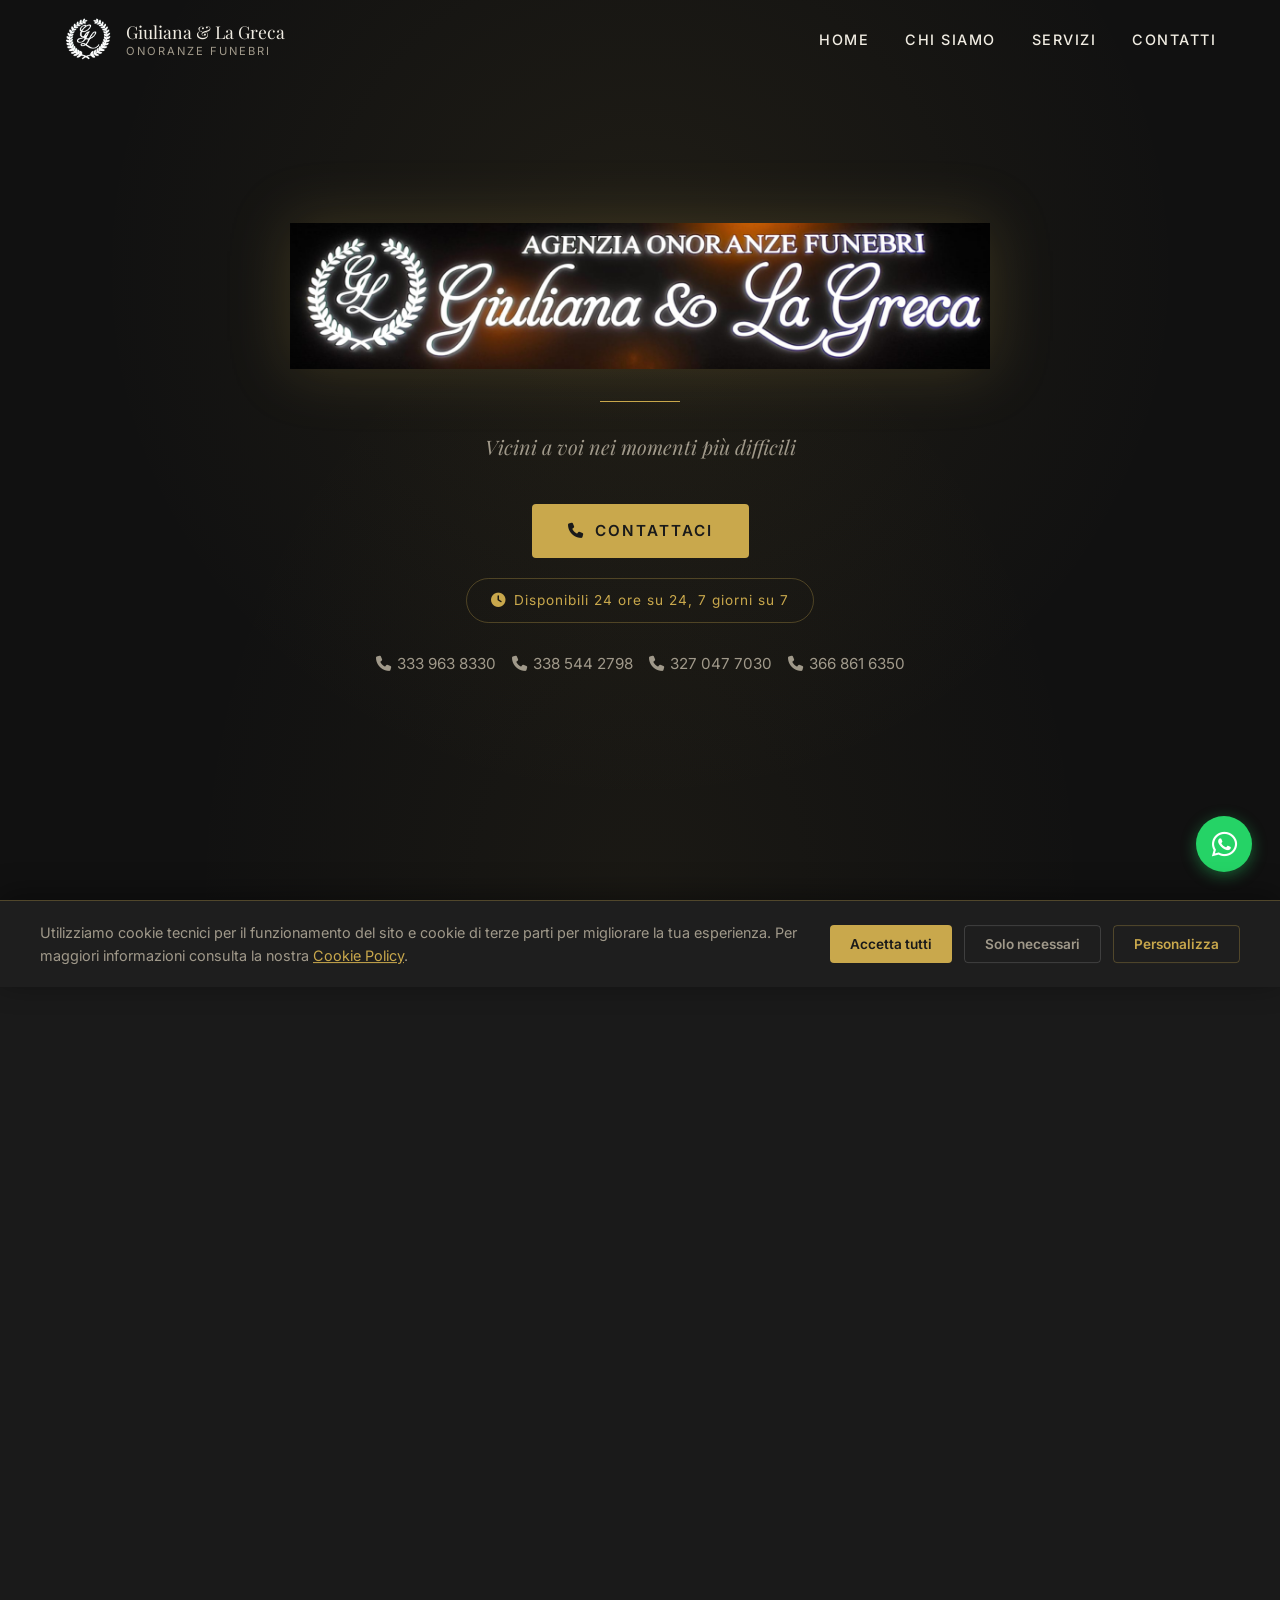
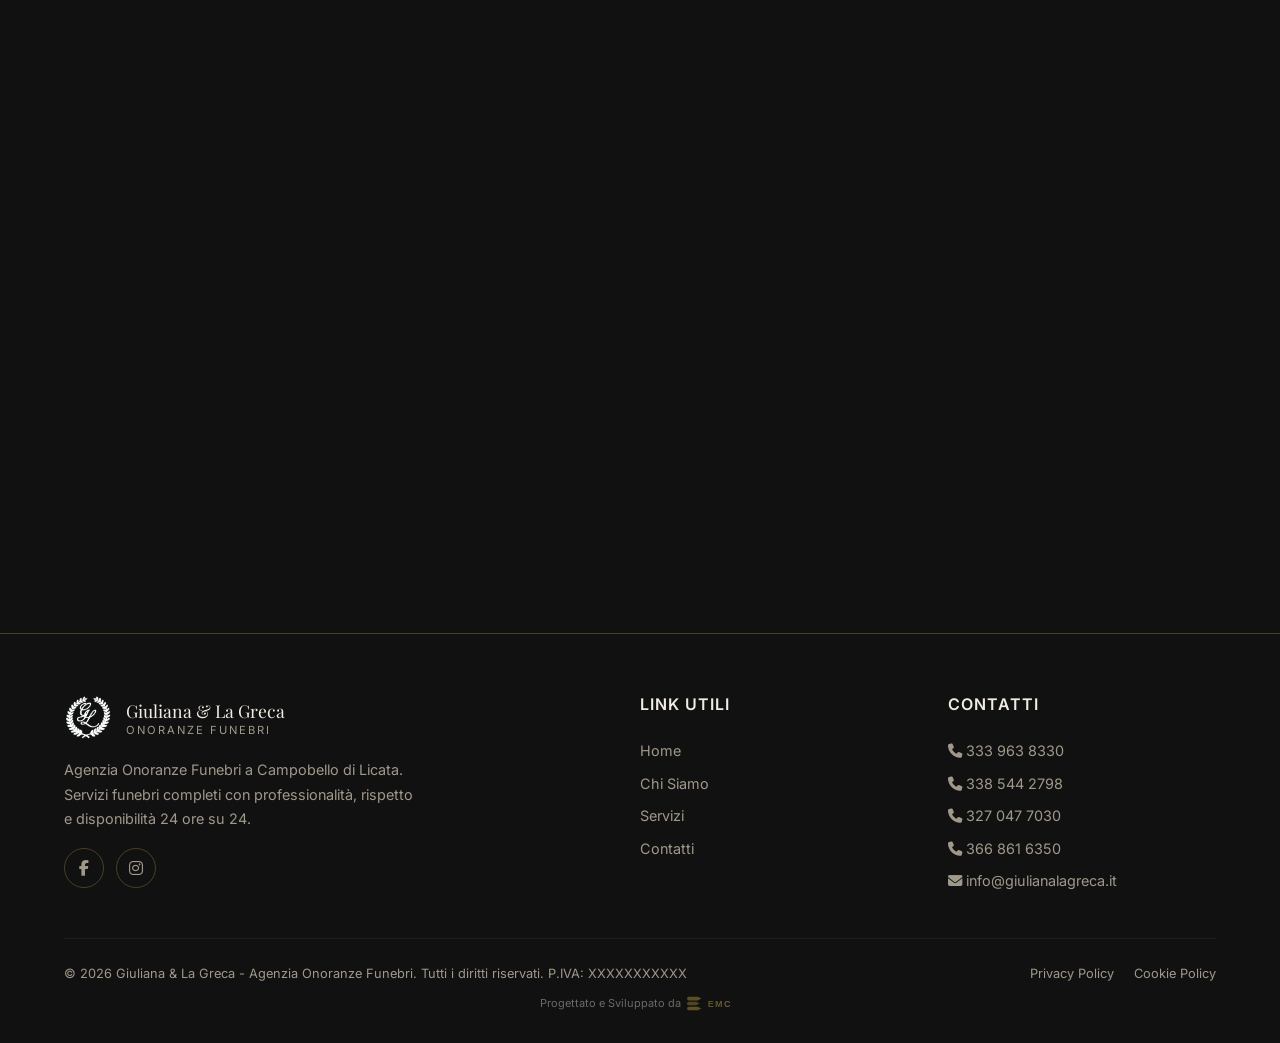
==== index.html @ 62f6ada5 "Add Google Analytics 4 tracking tag (G-J52HL3TFQC) Co-Authored-By: Claude Opus 4.6 <noreply@anthropi" ====
<!DOCTYPE html>
<html lang="it">
<head>
    <meta charset="UTF-8">
    <meta name="viewport" content="width=device-width, initial-scale=1.0">
    <!-- Google tag (gtag.js) -->
    <script async src="https://www.googletagmanager.com/gtag/js?id=G-J52HL3TFQC"></script>
    <script>
      window.dataLayer = window.dataLayer || [];
      function gtag(){dataLayer.push(arguments);}
      gtag('js', new Date());
      gtag('config', 'G-J52HL3TFQC');
    </script>
    <meta name="description" content="Onoranze Funebri Giuliana & La Greca a Campobello di Licata (AG). Servizi funebri completi: cremazione, trasporto salme nazionali e internazionali, fotoceramica, servizi cimiteriali. Disponibili 24/7.">
    <meta name="keywords" content="onoranze funebri Campobello di Licata, agenzia funebre Campobello, funerali Campobello di Licata, cremazione Campobello, trasporto salme Agrigento, onoranze funebri Agrigento, pompe funebri Campobello di Licata, Giuliana La Greca">
    <meta name="author" content="Giuliana & La Greca - Onoranze Funebri">
    <meta name="robots" content="index, follow">
    <link rel="canonical" href="https://www.agenziafunebregiulianalagreca.it/">

    <!-- Open Graph -->
    <meta property="og:title" content="Onoranze Funebri Giuliana & La Greca - Campobello di Licata">
    <meta property="og:description" content="Onoranze funebri a Campobello di Licata. Servizi funebri completi, cremazione, trasporto salme. Disponibili 24 ore su 24, 7 giorni su 7.">
    <meta property="og:type" content="website">
    <meta property="og:locale" content="it_IT">
    <meta property="og:url" content="https://www.agenziafunebregiulianalagreca.it/">
    <meta property="og:site_name" content="Giuliana & La Greca - Onoranze Funebri">

    <title>Onoranze Funebri Campobello di Licata | Giuliana & La Greca - Agenzia Funebre 24/7</title>

    <!-- Preconnect -->
    <link rel="preconnect" href="https://fonts.googleapis.com">
    <link rel="preconnect" href="https://fonts.gstatic.com" crossorigin>

    <!-- Google Fonts -->
    <link href="https://fonts.googleapis.com/css2?family=Inter:wght@300;400;500;600;700&family=Playfair+Display:ital,wght@0,400;0,500;0,600;0,700;1,400&display=swap" rel="stylesheet">

    <!-- Font Awesome -->
    <link rel="stylesheet" href="https://cdnjs.cloudflare.com/ajax/libs/font-awesome/6.5.1/css/all.min.css" integrity="sha512-DTOQO9RWCH3ppGqcWaEA1BIZOC6xxalwEsw9c2QQeAIftl+Vegovlnee1c9QX4TctnWMn13TZye+giMm8e2LwA==" crossorigin="anonymous" referrerpolicy="no-referrer">

    <!-- Favicon -->
    <link rel="icon" type="image/x-icon" href="favicon.ico">
    <link rel="apple-touch-icon" href="apple-touch-icon.png">

    <!-- Stylesheet -->
    <link rel="stylesheet" href="css/style.css">

    <!-- Schema.org Structured Data -->
    <script type="application/ld+json">
    {
        "@context": "https://schema.org",
        "@type": "FuneralHome",
        "name": "Giuliana & La Greca - Onoranze Funebri",
        "description": "Agenzia Onoranze Funebri a Campobello di Licata. Servizi funebri completi, cremazione, trasporto salme nazionali e internazionali. Disponibili 24/7.",
        "url": "https://www.agenziafunebregiulianalagreca.it/",
        "telephone": ["+393339638330", "+393385442798", "+393270477030", "+393668616350"],
        "email": "info@giulianalagreca.it",
        "address": {
            "@type": "PostalAddress",
            "streetAddress": "Via Crispi 7",
            "addressLocality": "Campobello di Licata",
            "addressRegion": "AG",
            "postalCode": "92023",
            "addressCountry": "IT"
        },
        "geo": {
            "@type": "GeoCoordinates",
            "latitude": 37.2614,
            "longitude": 13.8189
        },
        "openingHoursSpecification": {
            "@type": "OpeningHoursSpecification",
            "dayOfWeek": ["Monday", "Tuesday", "Wednesday", "Thursday", "Friday", "Saturday", "Sunday"],
            "opens": "00:00",
            "closes": "23:59"
        },
        "areaServed": [
            {"@type": "City", "name": "Campobello di Licata"},
            {"@type": "AdministrativeArea", "name": "Provincia di Agrigento"}
        ],
        "hasOfferCatalog": {
            "@type": "OfferCatalog",
            "name": "Servizi Funebri",
            "itemListElement": [
                {"@type": "Offer", "itemOffered": {"@type": "Service", "name": "Disbrigo Pratiche Funerarie"}},
                {"@type": "Offer", "itemOffered": {"@type": "Service", "name": "Vestizione Salme"}},
                {"@type": "Offer", "itemOffered": {"@type": "Service", "name": "Trasporti Funebri Nazionali ed Esteri"}},
                {"@type": "Offer", "itemOffered": {"@type": "Service", "name": "Allestimento Camera Ardente"}},
                {"@type": "Offer", "itemOffered": {"@type": "Service", "name": "Lavorazione Fotoceramica"}},
                {"@type": "Offer", "itemOffered": {"@type": "Service", "name": "Stampa e Affissione Manifesti Lutto"}},
                {"@type": "Offer", "itemOffered": {"@type": "Service", "name": "Servizi Cimiteriali"}},
                {"@type": "Offer", "itemOffered": {"@type": "Service", "name": "Cremazione Persone e Animali"}}
            ]
        }
    }
    </script>
</head>
<body>

    <!-- ========== HEADER ========== -->
    <header class="header" id="header">
        <div class="container">
            <nav class="nav">
                <a href="#hero" class="nav-logo">
                    <img src="images/logo_no_sfondo.png" alt="GL Logo" class="nav-logo-img">
                    <div class="nav-logo-text">
                        Giuliana & La Greca
                        <span>Onoranze Funebri</span>
                    </div>
                </a>

                <ul class="nav-links" id="navLinks">
                    <li><a href="#hero">Home</a></li>
                    <li><a href="#chi-siamo">Chi Siamo</a></li>
                    <li><a href="#servizi">Servizi</a></li>
                    <li><a href="#contatti">Contatti</a></li>
                </ul>

                <button class="hamburger" id="hamburger" aria-label="Menu di navigazione" aria-expanded="false">
                    <span></span>
                    <span></span>
                    <span></span>
                </button>
            </nav>
        </div>
    </header>

    <!-- ========== HERO ========== -->
    <section class="hero" id="hero">
        <div class="hero-particles" id="heroParticles"></div>
        <div class="hero-content">
            <img src="images/banner.png" alt="Giuliana & La Greca - Agenzia Onoranze Funebri" class="hero-banner-img">
            <div class="hero-divider"></div>
            <p class="hero-phrase">Vicini a voi nei momenti più difficili</p>
            <div class="hero-actions">
                <a href="tel:+393339638330" class="btn btn-primary">
                    <i class="fas fa-phone"></i> Contattaci
                </a>
                <div class="hero-badge">
                    <i class="fas fa-clock"></i> Disponibili 24 ore su 24, 7 giorni su 7
                </div>
                <div class="hero-phones">
                    <a href="tel:+393339638330"><i class="fas fa-phone"></i> 333 963 8330</a>
                    <a href="tel:+393385442798"><i class="fas fa-phone"></i> 338 544 2798</a>
                    <a href="tel:+393270477030"><i class="fas fa-phone"></i> 327 047 7030</a>
                    <a href="tel:+393668616350"><i class="fas fa-phone"></i> 366 861 6350</a>
                </div>
            </div>
        </div>
    </section>

    <!-- ========== CHI SIAMO ========== -->
    <section class="section about" id="chi-siamo">
        <div class="container">
            <div class="section-header fade-in">
                <h2>Chi Siamo</h2>
                <div class="section-line"></div>
                <p>Sensibilità, rispetto e professionalità al vostro servizio</p>
            </div>
            <div class="about-content fade-in">
                <div class="about-icon">
                    <i class="fas fa-hands-holding-heart"></i>
                </div>
                <p>
                    L'Agenzia Onoranze Funebri <strong>Giuliana & La Greca</strong> opera a Campobello di Licata (AG)
                    e in tutto il territorio provinciale e nazionale con dedizione, professionalità e profondo rispetto
                    per le famiglie che si affidano a noi nei momenti più delicati della vita.
                </p>
                <p>
                    La nostra missione è quella di accompagnare ogni famiglia con discrezione, empatia e
                    attenzione ai dettagli, offrendo soluzioni su misura che rispettino la volontà e la
                    memoria dei vostri cari.
                </p>
            </div>
            <div class="about-values fade-in">
                <div class="about-value">
                    <i class="fas fa-heart"></i>
                    <h4>Empatia</h4>
                    <p>Ascoltiamo e comprendiamo le vostre esigenze con sensibilità</p>
                </div>
                <div class="about-value">
                    <i class="fas fa-handshake"></i>
                    <h4>Affidabilità</h4>
                    <p>Ogni dettaglio curato con la massima serietà e puntualità</p>
                </div>
                <div class="about-value">
                    <i class="fas fa-shield-halved"></i>
                    <h4>Rispetto</h4>
                    <p>Discrezione e dignità in ogni momento del servizio</p>
                </div>
            </div>
        </div>
    </section>

    <!-- ========== SERVIZI ========== -->
    <section class="section services" id="servizi">
        <div class="container">
            <div class="section-header fade-in">
                <h2>I Nostri Servizi</h2>
                <div class="section-line"></div>
                <p>Un servizio completo per accompagnarvi in ogni necessità</p>
            </div>
            <div class="services-grid">
                <div class="service-card fade-in">
                    <div class="service-card-icon">
                        <i class="fas fa-file-signature"></i>
                    </div>
                    <h3>Disbrigo Pratiche Funerarie</h3>
                    <p>Ci occupiamo di tutte le pratiche amministrative e burocratiche: certificati, permessi, comunicazioni agli enti competenti.</p>
                </div>
                <div class="service-card fade-in">
                    <div class="service-card-icon">
                        <i class="fas fa-hand-holding-heart"></i>
                    </div>
                    <h3>Vestizione Salme</h3>
                    <p>Servizio di vestizione e preparazione della salma, svolto con la massima cura, dignità e rispetto per il defunto e la famiglia.</p>
                </div>
                <div class="service-card fade-in">
                    <div class="service-card-icon">
                        <i class="fas fa-car-side"></i>
                    </div>
                    <h3>Trasporti Nazionali ed Esteri</h3>
                    <p>Servizio di trasporto salme su tutto il territorio nazionale e verso l'estero, con gestione completa della documentazione e della logistica.</p>
                </div>
                <div class="service-card fade-in">
                    <div class="service-card-icon">
                        <i class="fas fa-cross"></i>
                    </div>
                    <h3>Allestimento Camera Ardente</h3>
                    <p>Allestimento della camera ardente presso il domicilio, curato in ogni dettaglio per un ultimo saluto dignitoso.</p>
                </div>
                <div class="service-card fade-in">
                    <div class="service-card-icon">
                        <i class="fas fa-camera"></i>
                    </div>
                    <h3>Lavorazione Fotoceramica</h3>
                    <p>Realizzazione di ritratti in fotoceramica di alta qualità per lapidi e monumenti funebri, con lavorazione artigianale e cura dei dettagli.</p>
                </div>
                <div class="service-card fade-in">
                    <div class="service-card-icon">
                        <i class="fas fa-scroll"></i>
                    </div>
                    <h3>Stampa e Affissione Manifesti Lutto</h3>
                    <p>Realizzazione, stampa e affissione dei manifesti funebri per dare comunicazione alla comunità nel rispetto della tradizione.</p>
                </div>
                <div class="service-card fade-in">
                    <div class="service-card-icon">
                        <i class="fas fa-landmark"></i>
                    </div>
                    <h3>Servizi Cimiteriali</h3>
                    <p>Assistenza completa per tutti i servizi cimiteriali: tumulazione, estumulazione, gestione loculi e manutenzione sepolture.</p>
                </div>
                <div class="service-card fade-in">
                    <div class="service-card-icon">
                        <i class="fas fa-fire"></i>
                    </div>
                    <h3>Servizio Cremazione</h3>
                    <p>Assistenza completa per il servizio di cremazione di persone e animali, incluse le pratiche burocratiche e la scelta dell'urna cineraria.</p>
                </div>
            </div>
        </div>
    </section>

    <!-- ========== GALLERIA (in attesa nuove foto da Gabriele) ========== -->
    <section class="section gallery" id="galleria" style="display: none;">
        <div class="container">
            <div class="section-header fade-in">
                <h2>Galleria</h2>
                <div class="section-line"></div>
                <p>Le immagini della nostra agenzia e dei nostri servizi</p>
            </div>
            <div class="gallery-grid fade-in">
                <!-- In attesa delle nuove foto da Gabriele -->
            </div>

            <!-- Lightbox Carousel -->
            <div class="lightbox-overlay" id="lightbox">
                <button class="lightbox-close" aria-label="Chiudi">&times;</button>
                <button class="lightbox-prev" aria-label="Foto precedente"><i class="fas fa-chevron-left"></i></button>
                <img src="" alt="" id="lightboxImg">
                <button class="lightbox-next" aria-label="Foto successiva"><i class="fas fa-chevron-right"></i></button>
                <div class="lightbox-counter" id="lightboxCounter"></div>
            </div>
        </div>
    </section>

    <!-- ========== RECENSIONI (nascosta temporaneamente) ========== -->
    <section class="section reviews" id="recensioni" style="display: none;">
        <div class="container">
            <div class="section-header fade-in">
                <h2>Cosa Dicono di Noi</h2>
                <div class="section-line"></div>
                <p>La fiducia delle famiglie è il nostro riconoscimento più grande</p>
            </div>
            <div class="reviews-grid">
                <div class="review-card fade-in">
                    <div class="review-card-quote">
                        <i class="fas fa-quote-left"></i>
                    </div>
                    <p class="review-card-text">Umanità e professionalità straordinarie. Hanno curato ogni dettaglio con discrezione, sollevandoci da ogni pensiero.</p>
                    <div class="review-card-author">
                        <div class="review-card-avatar">
                            <i class="fas fa-user"></i>
                        </div>
                        <div>
                            <h4>Maria C.</h4>
                            <span>Campobello di Licata</span>
                        </div>
                    </div>
                    <div class="review-card-stars">
                        <i class="fas fa-star"></i>
                        <i class="fas fa-star"></i>
                        <i class="fas fa-star"></i>
                        <i class="fas fa-star"></i>
                        <i class="fas fa-star"></i>
                    </div>
                </div>
                <div class="review-card fade-in">
                    <div class="review-card-quote">
                        <i class="fas fa-quote-left"></i>
                    </div>
                    <p class="review-card-text">Sempre presenti e disponibili. Servizio impeccabile, svolto con rispetto e grande sensibilità. Consigliatissimi.</p>
                    <div class="review-card-author">
                        <div class="review-card-avatar">
                            <i class="fas fa-user"></i>
                        </div>
                        <div>
                            <h4>Giuseppe R.</h4>
                            <span>Ravanusa</span>
                        </div>
                    </div>
                    <div class="review-card-stars">
                        <i class="fas fa-star"></i>
                        <i class="fas fa-star"></i>
                        <i class="fas fa-star"></i>
                        <i class="fas fa-star"></i>
                        <i class="fas fa-star"></i>
                    </div>
                </div>
                <div class="review-card fade-in">
                    <div class="review-card-quote">
                        <i class="fas fa-quote-left"></i>
                    </div>
                    <p class="review-card-text">Hanno gestito il trasporto dall'estero con efficienza e puntualità, occupandosi di ogni pratica. Serietà e cura esemplari.</p>
                    <div class="review-card-author">
                        <div class="review-card-avatar">
                            <i class="fas fa-user"></i>
                        </div>
                        <div>
                            <h4>Salvatore L.</h4>
                            <span>Licata</span>
                        </div>
                    </div>
                    <div class="review-card-stars">
                        <i class="fas fa-star"></i>
                        <i class="fas fa-star"></i>
                        <i class="fas fa-star"></i>
                        <i class="fas fa-star"></i>
                        <i class="fas fa-star"></i>
                    </div>
                </div>
            </div>
        </div>
    </section>

    <!-- ========== PERCHÉ SCEGLIERCI ========== -->
    <section class="section why-us" id="perche-sceglierci">
        <div class="container">
            <div class="section-header fade-in">
                <h2>Perché Sceglierci</h2>
                <div class="section-line"></div>
            </div>
            <div class="why-us-grid">
                <div class="why-us-item fade-in">
                    <div class="why-us-item-icon">
                        <i class="fas fa-clock"></i>
                    </div>
                    <h3>Disponibilità continua, 24 ore su 24</h3>
                    <p>Siamo sempre raggiungibili, giorno e notte, festivi inclusi. In qualsiasi momento abbiate bisogno, potete contare sulla nostra presenza immediata.</p>
                </div>
                <div class="why-us-item fade-in">
                    <div class="why-us-item-icon">
                        <i class="fas fa-award"></i>
                    </div>
                    <h3>Professionalità e sensibilità</h3>
                    <p>Operiamo con professionalità e sensibilità, garantendo un servizio accurato, discreto e all’altezza di ogni esigenza.</p>
                </div>
                <div class="why-us-item fade-in">
                    <div class="why-us-item-icon">
                        <i class="fas fa-hand-holding-heart"></i>
                    </div>
                    <h3>Vicinanza e Rispetto</h3>
                    <p>Ogni famiglia è unica. Offriamo un supporto umano e personalizzato, con la discrezione e il rispetto che il momento richiede.</p>
                </div>
            </div>
        </div>
    </section>

    <!-- ========== CONTATTI ========== -->
    <section class="section contact" id="contatti">
        <div class="container">
            <div class="section-header fade-in">
                <h2>Contattaci</h2>
                <div class="section-line"></div>
                <p>Siamo a vostra disposizione per qualsiasi necessità</p>
            </div>

            <div class="contact-wrapper">
                <!-- Info Contatti -->
                <div class="contact-info fade-in-left">
                    <h3>Recapiti</h3>

                    <div class="contact-info-item">
                        <i class="fas fa-location-dot"></i>
                        <div class="contact-info-item-content">
                            <h4>Indirizzo</h4>
                            <p>Via Crispi 7, 92023<br>Campobello di Licata (AG)</p>
                        </div>
                    </div>

                    <div class="contact-info-item">
                        <i class="fas fa-phone"></i>
                        <div class="contact-info-item-content">
                            <h4>Telefono</h4>
                            <div class="contact-phones">
                                <a href="tel:+393339638330">333 963 8330</a>
                                <a href="tel:+393385442798">338 544 2798</a>
                                <a href="tel:+393270477030">327 047 7030</a>
                                <a href="tel:+393668616350">366 861 6350</a>
                            </div>
                        </div>
                    </div>

                    <div class="contact-info-item">
                        <i class="fas fa-envelope"></i>
                        <div class="contact-info-item-content">
                            <h4>Email</h4>
                            <a href="mailto:info@giulianalagreca.it">info@giulianalagreca.it</a>
                        </div>
                    </div>

                    <div class="contact-info-item">
                        <i class="fas fa-clock"></i>
                        <div class="contact-info-item-content">
                            <h4>Orari</h4>
                            <p>Sempre disponibili, 24 ore su 24<br>7 giorni su 7, festivi inclusi</p>
                        </div>
                    </div>
                </div>

                <!-- Form Contatto -->
                <div class="contact-form fade-in-right">
                    <h3>Scrivici un messaggio</h3>
                    <form id="contactForm" novalidate>
                        <div class="form-group">
                            <label for="nome">Nome e Cognome *</label>
                            <input type="text" id="nome" name="nome" placeholder="Il tuo nome completo" required>
                            <p class="error-message">Inserisci il tuo nome</p>
                        </div>
                        <div class="form-group">
                            <label for="telefono">Telefono *</label>
                            <input type="tel" id="telefono" name="telefono" placeholder="Il tuo numero di telefono" required>
                            <p class="error-message">Inserisci il tuo numero di telefono</p>
                        </div>
                        <div class="form-group">
                            <label for="email">Email</label>
                            <input type="email" id="email" name="email" placeholder="La tua email (opzionale)">
                            <p class="error-message">Inserisci un indirizzo email valido</p>
                        </div>
                        <div class="form-group">
                            <label for="messaggio">Messaggio *</label>
                            <textarea id="messaggio" name="messaggio" placeholder="Scrivi il tuo messaggio..." required></textarea>
                            <p class="error-message">Inserisci un messaggio</p>
                        </div>
                        <div class="form-checkbox" id="privacyCheckbox">
                            <input type="checkbox" id="privacy" name="privacy" required>
                            <label for="privacy">
                                Ho letto e accetto la <a href="privacy.html" target="_blank">Privacy Policy</a>.
                                Autorizzo il trattamento dei miei dati personali ai sensi del Regolamento UE 2016/679 (GDPR). *
                            </label>
                        </div>
                        <button type="submit" class="btn btn-primary btn-submit">
                            <i class="fas fa-paper-plane"></i> Invia Messaggio
                        </button>
                    </form>
                    <div class="form-success" id="formSuccess">
                        <i class="fas fa-check-circle"></i>
                        <h4>Messaggio inviato!</h4>
                        <p>Grazie per averci contattato. Vi risponderemo il prima possibile.</p>
                    </div>
                </div>
            </div>

            <!-- Google Maps -->
            <div class="contact-map fade-in">
                <h3>Dove Trovarci</h3>
                <div class="map-container" id="mapContainer">
                    <!-- La mappa verrà caricata da cookie.js in base al consenso -->
                    <div class="map-placeholder" id="mapPlaceholder">
                        <i class="fas fa-map-marker-alt"></i>
                        <p>Per visualizzare la mappa, accetta i cookie di terze parti.</p>
                        <p><a href="https://maps.google.com/?q=Via+Crispi+7+Campobello+di+Licata+AG" target="_blank" rel="noopener noreferrer">Apri in Google Maps</a></p>
                    </div>
                </div>
            </div>
        </div>
    </section>

    <!-- ========== FOOTER ========== -->
    <footer class="footer">
        <div class="container">
            <div class="footer-content">
                <div class="footer-brand">
                    <a href="#hero" class="nav-logo">
                        <img src="images/logo_no_sfondo.png" alt="GL Logo" class="nav-logo-img">
                        <div class="nav-logo-text">
                            Giuliana & La Greca
                            <span>Onoranze Funebri</span>
                        </div>
                    </a>
                    <p>
                        Agenzia Onoranze Funebri a Campobello di Licata.
                        Servizi funebri completi con professionalità, rispetto e disponibilità 24 ore su 24.
                    </p>
                    <div class="footer-social">
                        <a href="https://www.facebook.com/profile.php?id=61587743090064" target="_blank" rel="noopener noreferrer" aria-label="Facebook"><i class="fab fa-facebook-f"></i></a>
                        <a href="https://www.instagram.com/" target="_blank" rel="noopener noreferrer" aria-label="Instagram"><i class="fab fa-instagram"></i></a>
                    </div>
                </div>

                <div class="footer-col">
                    <h4>Link Utili</h4>
                    <div class="footer-links">
                        <a href="#hero">Home</a>
                        <a href="#chi-siamo">Chi Siamo</a>
                        <a href="#servizi">Servizi</a>
                        <a href="#contatti">Contatti</a>
                    </div>
                </div>

                <div class="footer-col">
                    <h4>Contatti</h4>
                    <div class="footer-links">
                        <a href="tel:+393339638330"><i class="fas fa-phone"></i> 333 963 8330</a>
                        <a href="tel:+393385442798"><i class="fas fa-phone"></i> 338 544 2798</a>
                        <a href="tel:+393270477030"><i class="fas fa-phone"></i> 327 047 7030</a>
                        <a href="tel:+393668616350"><i class="fas fa-phone"></i> 366 861 6350</a>
                        <a href="mailto:info@giulianalagreca.it"><i class="fas fa-envelope"></i> info@giulianalagreca.it</a>
                    </div>
                </div>
            </div>

            <div class="footer-bottom">
                <p>&copy; <script>document.write(new Date().getFullYear())</script> Giuliana & La Greca - Agenzia Onoranze Funebri. Tutti i diritti riservati. P.IVA: XXXXXXXXXXX</p>
                <div class="footer-bottom-links">
                    <a href="privacy.html">Privacy Policy</a>
                    <a href="cookie-policy.html">Cookie Policy</a>
                </div>
            </div>
            <a href="https://emcdigitalsolutions.github.io/emcdigitalsolutions" target="_blank" rel="noopener" title="Progettato e Sviluppato da EMC Digital Solutions" style="margin-top:10px;display:flex;align-items:center;justify-content:center;gap:6px;opacity:0.4;font-size:11px;text-decoration:none;color:inherit;"><span>Progettato e Sviluppato da</span> <svg xmlns="http://www.w3.org/2000/svg" viewBox="0 0 120 40" height="18"><defs><linearGradient id="emcG" x1="0" y1="0" x2="120" y2="40" gradientUnits="userSpaceOnUse"><stop offset="0%" stop-color="#c9a84c"/><stop offset="45%" stop-color="#d4af37"/><stop offset="100%" stop-color="#f0ece2"/></linearGradient><linearGradient id="emcIG" x1="0" y1="0" x2="40" y2="40" gradientUnits="userSpaceOnUse"><stop offset="0%" stop-color="#c9a84c"/><stop offset="100%" stop-color="#d4af37"/></linearGradient></defs><path d="M4,4 H24 L32,8 L24,12 H4 A4,4 0 0,1 4,4Z" fill="url(#emcIG)"/><path d="M4,15 H20 L28,19 L20,23 H4 A4,4 0 0,1 4,15Z" fill="url(#emcIG)" opacity="0.85"/><path d="M4,26 H24 L32,30 L24,34 H4 A4,4 0 0,1 4,26Z" fill="url(#emcIG)"/><text x="46" y="27" font-family="'Space Grotesk','Segoe UI','Helvetica Neue',Arial,sans-serif" font-size="20" font-weight="700" fill="url(#emcG)" letter-spacing="3">EMC</text></svg></a>
        </div>
    </footer>

    <!-- ========== COOKIE BANNER ========== -->
    <div class="cookie-banner" id="cookieBanner">
        <div class="cookie-banner-content">
            <div class="cookie-banner-text">
                <p>
                    Utilizziamo cookie tecnici per il funzionamento del sito e cookie di terze parti per
                    migliorare la tua esperienza. Per maggiori informazioni consulta la nostra
                    <a href="cookie-policy.html">Cookie Policy</a>.
                </p>
            </div>
            <div class="cookie-banner-actions">
                <button class="cookie-btn cookie-btn-accept" id="cookieAcceptAll">Accetta tutti</button>
                <button class="cookie-btn cookie-btn-necessary" id="cookieNecessary">Solo necessari</button>
                <button class="cookie-btn cookie-btn-settings" id="cookieSettings">Personalizza</button>
            </div>
        </div>
    </div>

    <!-- ========== COOKIE MODAL ========== -->
    <div class="cookie-modal-overlay" id="cookieModalOverlay">
        <div class="cookie-modal">
            <h3>Impostazioni Cookie</h3>
            <p>Scegli quali categorie di cookie desideri accettare. I cookie tecnici sono necessari per il funzionamento del sito e non possono essere disattivati.</p>

            <div class="cookie-category">
                <div class="cookie-category-header">
                    <h4>Cookie Tecnici</h4>
                    <span class="cookie-always-active">Sempre attivi</span>
                </div>
                <p>Necessari per il funzionamento del sito web. Includono le preferenze sui cookie e le funzionalità essenziali.</p>
            </div>

            <div class="cookie-category">
                <div class="cookie-category-header">
                    <h4>Cookie di Terze Parti</h4>
                    <label class="toggle-switch">
                        <input type="checkbox" id="cookieThirdParty">
                        <span class="toggle-slider"></span>
                    </label>
                </div>
                <p>Utilizzati per integrare servizi esterni come Google Maps e Google Fonts. La disattivazione potrebbe limitare alcune funzionalità.</p>
            </div>

            <div class="cookie-modal-actions">
                <button class="cookie-btn cookie-btn-necessary" id="cookieModalReject">Solo necessari</button>
                <button class="cookie-btn cookie-btn-accept" id="cookieModalSave">Salva preferenze</button>
            </div>
        </div>
    </div>

    <!-- WhatsApp Button -->
    <a href="https://wa.me/393668616350?text=Buongiorno%2C%20vorrei%20informazioni%20sui%20vostri%20servizi." class="whatsapp-btn" target="_blank" rel="noopener noreferrer" aria-label="Contattaci su WhatsApp">
        <i class="fab fa-whatsapp"></i>
    </a>

    <!-- Scripts -->
    <script src="js/cookie.js"></script>
    <script src="js/main.js"></script>

</body>
</html>
---- css/style.css ----
/* ============================================
   Giuliana & La Greca - Onoranze Funebri
   Tema Elegante Scuro con Accenti Dorati
   ============================================ */

/* --- CSS Variables --- */
:root {
    --bg-primary: #1a1a1a;
    --bg-secondary: #111111;
    --bg-tertiary: #1e1e1e;
    --accent-gold: #c9a84c;
    --accent-gold-light: #d4af37;
    --accent-gold-transparent: rgba(201, 168, 76, 0.3);
    --accent-gold-glow: rgba(201, 168, 76, 0.15);
    --text-primary: #f0ece2;
    --text-secondary: #a0998a;
    --text-dark: #1a1a1a;
    --font-heading: 'Playfair Display', Georgia, serif;
    --font-body: 'Inter', 'Lato', Arial, sans-serif;
    --transition: 0.3s ease;
    --transition-slow: 0.6s ease;
    --max-width: 1200px;
    --nav-height: 80px;
}

/* --- Reset & Base --- */
*,
*::before,
*::after {
    margin: 0;
    padding: 0;
    box-sizing: border-box;
}

html {
    scroll-behavior: smooth;
    font-size: 16px;
}

body {
    font-family: var(--font-body);
    background-color: var(--bg-primary);
    color: var(--text-primary);
    line-height: 1.7;
    overflow-x: hidden;
    -webkit-font-smoothing: antialiased;
    -moz-osx-font-smoothing: grayscale;
}

a {
    color: var(--accent-gold);
    text-decoration: none;
    transition: color var(--transition);
}

a:hover {
    color: var(--accent-gold-light);
}

img {
    max-width: 100%;
    height: auto;
    display: block;
}

ul {
    list-style: none;
}

h1, h2, h3, h4, h5, h6 {
    font-family: var(--font-heading);
    font-weight: 700;
    line-height: 1.3;
    color: var(--text-primary);
}

.container {
    width: 100%;
    max-width: var(--max-width);
    margin: 0 auto;
    padding: 0 24px;
}

/* --- Section Shared --- */
.section {
    padding: 100px 0;
}

.section-header {
    text-align: center;
    margin-bottom: 60px;
}

.section-header h2 {
    font-size: 2.5rem;
    margin-bottom: 16px;
    color: var(--text-primary);
}

.section-header .section-line {
    width: 60px;
    height: 3px;
    background: var(--accent-gold);
    margin: 0 auto 20px;
    border-radius: 2px;
}

.section-header p {
    font-size: 1.1rem;
    color: var(--text-secondary);
    max-width: 600px;
    margin: 0 auto;
}

/* --- Scroll Animations --- */
.fade-in {
    opacity: 0;
    transform: translateY(30px);
    transition: opacity 0.8s ease, transform 0.8s ease;
}

.fade-in.visible {
    opacity: 1;
    transform: translateY(0);
}

.fade-in-left {
    opacity: 0;
    transform: translateX(-40px);
    transition: opacity 0.8s ease, transform 0.8s ease;
}

.fade-in-left.visible {
    opacity: 1;
    transform: translateX(0);
}

.fade-in-right {
    opacity: 0;
    transform: translateX(40px);
    transition: opacity 0.8s ease, transform 0.8s ease;
}

.fade-in-right.visible {
    opacity: 1;
    transform: translateX(0);
}

/* --- Header / Navbar --- */
.header {
    position: fixed;
    top: 0;
    left: 0;
    width: 100%;
    z-index: 1000;
    transition: background-color var(--transition), box-shadow var(--transition);
    background-color: transparent;
}

.header.scrolled {
    background-color: rgba(17, 17, 17, 0.97);
    box-shadow: 0 2px 20px rgba(0, 0, 0, 0.5);
    backdrop-filter: blur(10px);
}

.nav {
    display: flex;
    align-items: center;
    justify-content: space-between;
    height: var(--nav-height);
}

.nav-logo {
    display: flex;
    align-items: center;
    gap: 14px;
    text-decoration: none;
}

.nav-logo-img {
    width: 48px;
    height: 48px;
    object-fit: contain;
    flex-shrink: 0;
    filter: brightness(1.1);
}

.nav-logo-text {
    font-family: var(--font-heading);
    font-size: 1.1rem;
    color: var(--text-primary);
    line-height: 1.3;
}

.nav-logo-text span {
    display: block;
    font-size: 0.7rem;
    color: var(--text-secondary);
    font-family: var(--font-body);
    text-transform: uppercase;
    letter-spacing: 2px;
}

.nav-links {
    display: flex;
    align-items: center;
    gap: 36px;
}

.nav-links a {
    color: var(--text-primary);
    font-size: 0.9rem;
    font-weight: 500;
    text-transform: uppercase;
    letter-spacing: 1.5px;
    position: relative;
    padding: 4px 0;
}

.nav-links a::after {
    content: '';
    position: absolute;
    bottom: -2px;
    left: 0;
    width: 0;
    height: 2px;
    background: var(--accent-gold);
    transition: width var(--transition);
}

.nav-links a:hover::after,
.nav-links a.active::after {
    width: 100%;
}

.nav-links a:hover,
.nav-links a.active {
    color: var(--accent-gold);
}

/* Hamburger Menu */
.hamburger {
    display: none;
    flex-direction: column;
    justify-content: center;
    gap: 5px;
    cursor: pointer;
    padding: 8px;
    background: none;
    border: none;
    z-index: 1001;
}

.hamburger span {
    display: block;
    width: 26px;
    height: 2px;
    background: var(--text-primary);
    transition: all var(--transition);
    border-radius: 2px;
}

.hamburger.active span:nth-child(1) {
    transform: rotate(45deg) translate(5px, 5px);
}

.hamburger.active span:nth-child(2) {
    opacity: 0;
}

.hamburger.active span:nth-child(3) {
    transform: rotate(-45deg) translate(5px, -5px);
}

/* --- Hero Section --- */
.hero {
    position: relative;
    min-height: 100vh;
    display: flex;
    align-items: center;
    justify-content: center;
    text-align: center;
    background: var(--bg-secondary);
    overflow: hidden;
}

.hero::before {
    content: '';
    position: absolute;
    inset: 0;
    background:
        radial-gradient(ellipse at 50% 30%, rgba(201, 168, 76, 0.08) 0%, transparent 60%),
        radial-gradient(ellipse at 50% 100%, rgba(201, 168, 76, 0.05) 0%, transparent 50%);
    pointer-events: none;
}

/* Floating Particles */
.hero-particles {
    position: absolute;
    inset: 0;
    z-index: 0;
    pointer-events: none;
}

.particle {
    position: absolute;
    background: var(--accent-gold);
    border-radius: 50%;
    opacity: 0;
}

.particle--circle {
    animation: float-up 8s infinite ease-in-out;
}

.particle--cross {
    background: none;
    border-radius: 0;
    animation: float-up-spin 10s infinite ease-in-out;
}

.particle--cross::before,
.particle--cross::after {
    content: '';
    position: absolute;
    background: var(--accent-gold);
    border-radius: 1px;
}

.particle--cross::before {
    width: 100%;
    height: 30%;
    top: 35%;
    left: 0;
}

.particle--cross::after {
    width: 30%;
    height: 100%;
    top: 0;
    left: 35%;
}

.particle--diamond {
    border-radius: 2px;
    animation: float-up-diamond 9s infinite ease-in-out;
}

@keyframes float-up {
    0% {
        opacity: 0;
        transform: translateY(100vh) scale(0);
    }
    10% {
        opacity: 0.5;
    }
    50% {
        opacity: 0.4;
    }
    90% {
        opacity: 0.3;
    }
    100% {
        opacity: 0;
        transform: translateY(-10vh) scale(1);
    }
}

@keyframes float-up-spin {
    0% {
        opacity: 0;
        transform: translateY(100vh) scale(0) rotate(0deg);
    }
    10% {
        opacity: 0.35;
    }
    50% {
        opacity: 0.25;
    }
    90% {
        opacity: 0.15;
    }
    100% {
        opacity: 0;
        transform: translateY(-10vh) scale(1) rotate(180deg);
    }
}

@keyframes float-up-diamond {
    0% {
        opacity: 0;
        transform: translateY(100vh) scale(0) rotate(45deg);
    }
    10% {
        opacity: 0.45;
    }
    50% {
        opacity: 0.35;
    }
    90% {
        opacity: 0.2;
    }
    100% {
        opacity: 0;
        transform: translateY(-10vh) scale(1) rotate(45deg);
    }
}

.hero-banner-img {
    max-width: 700px;
    width: 100%;
    height: auto;
    margin: 0 auto 32px;
    filter: drop-shadow(0 0 30px rgba(201, 168, 76, 0.2));
}

.hero-content {
    position: relative;
    z-index: 1;
    padding: 0 24px;
    max-width: 800px;
}


.hero h1 {
    font-size: 3.5rem;
    margin-bottom: 12px;
    letter-spacing: 2px;
    color: var(--text-primary);
}

.hero-subtitle {
    font-size: 1.1rem;
    text-transform: uppercase;
    letter-spacing: 5px;
    color: var(--accent-gold);
    margin-bottom: 28px;
    font-weight: 400;
}

.hero-divider {
    width: 80px;
    height: 1px;
    background: var(--accent-gold);
    margin: 0 auto 28px;
}

.hero-phrase {
    font-size: 1.25rem;
    color: var(--text-secondary);
    font-style: italic;
    margin-bottom: 40px;
    font-family: var(--font-heading);
}

.hero-actions {
    display: flex;
    flex-direction: column;
    align-items: center;
    gap: 20px;
}

.btn {
    display: inline-flex;
    align-items: center;
    gap: 10px;
    padding: 14px 36px;
    font-size: 0.95rem;
    font-weight: 600;
    text-transform: uppercase;
    letter-spacing: 2px;
    border: none;
    border-radius: 4px;
    cursor: pointer;
    transition: all var(--transition);
    text-decoration: none;
    font-family: var(--font-body);
}

.btn-primary {
    background: var(--accent-gold);
    color: var(--text-dark);
}

.btn-primary:hover {
    background: var(--accent-gold-light);
    color: var(--text-dark);
    transform: translateY(-2px);
    box-shadow: 0 8px 25px rgba(201, 168, 76, 0.3);
}

.btn-outline {
    background: transparent;
    color: var(--accent-gold);
    border: 1px solid var(--accent-gold);
}

.btn-outline:hover {
    background: var(--accent-gold);
    color: var(--text-dark);
    transform: translateY(-2px);
}

.hero-badge {
    display: inline-flex;
    align-items: center;
    gap: 8px;
    padding: 10px 24px;
    border: 1px solid var(--accent-gold-transparent);
    border-radius: 50px;
    font-size: 0.85rem;
    color: var(--accent-gold);
    letter-spacing: 1px;
}

.hero-badge i {
    font-size: 0.9rem;
}

.hero-phones {
    display: flex;
    flex-wrap: wrap;
    justify-content: center;
    gap: 16px;
    margin-top: 8px;
}

.hero-phones a {
    color: var(--text-secondary);
    font-size: 0.95rem;
    display: inline-flex;
    align-items: center;
    gap: 6px;
    transition: color var(--transition);
}

.hero-phones a:hover {
    color: var(--accent-gold);
}

/* --- Chi Siamo --- */
.about {
    background: var(--bg-primary);
}

.about-content {
    max-width: 800px;
    margin: 0 auto;
    text-align: center;
}

.about-icon {
    font-size: 2.5rem;
    color: var(--accent-gold);
    margin-bottom: 24px;
}

.about-content p {
    font-size: 1.1rem;
    color: var(--text-secondary);
    margin-bottom: 20px;
    line-height: 1.9;
}

.about-content p:last-of-type {
    margin-bottom: 0;
}

.about-values {
    display: grid;
    grid-template-columns: repeat(3, 1fr);
    gap: 40px;
    margin-top: 50px;
    padding-top: 50px;
    border-top: 1px solid var(--accent-gold-transparent);
}

.about-value {
    text-align: center;
}

.about-value i {
    font-size: 1.8rem;
    color: var(--accent-gold);
    margin-bottom: 14px;
    display: block;
}

.about-value h4 {
    font-size: 1.1rem;
    margin-bottom: 8px;
    color: var(--text-primary);
}

.about-value p {
    font-size: 0.9rem;
    color: var(--text-secondary);
    margin-bottom: 0;
}

/* --- Servizi --- */
.services {
    background: var(--bg-secondary);
}

.services-grid {
    display: grid;
    grid-template-columns: repeat(3, 1fr);
    gap: 30px;
}

.service-card {
    background: var(--bg-tertiary);
    border: 1px solid rgba(255, 255, 255, 0.05);
    border-radius: 8px;
    padding: 40px 30px;
    text-align: center;
    transition: all var(--transition);
    position: relative;
    overflow: hidden;
}

.service-card::before {
    content: '';
    position: absolute;
    top: 0;
    left: 0;
    right: 0;
    height: 3px;
    background: var(--accent-gold);
    transform: scaleX(0);
    transition: transform var(--transition);
}

.service-card:hover {
    border-color: var(--accent-gold-transparent);
    transform: translateY(-5px);
    box-shadow: 0 10px 40px rgba(0, 0, 0, 0.3);
}

.service-card:hover::before {
    transform: scaleX(1);
}

.service-card-icon {
    width: 70px;
    height: 70px;
    margin: 0 auto 24px;
    border-radius: 50%;
    background: var(--accent-gold-glow);
    display: flex;
    align-items: center;
    justify-content: center;
    font-size: 1.6rem;
    color: var(--accent-gold);
    transition: all var(--transition);
}

.service-card:hover .service-card-icon {
    background: var(--accent-gold);
    color: var(--text-dark);
}

.service-card h3 {
    font-size: 1.2rem;
    margin-bottom: 14px;
    color: var(--text-primary);
}

.service-card p {
    font-size: 0.95rem;
    color: var(--text-secondary);
    line-height: 1.7;
}

/* --- Galleria --- */
.gallery {
    background: var(--bg-primary);
}

.gallery-grid {
    display: grid;
    grid-template-columns: repeat(3, 1fr);
    gap: 20px;
}

.gallery-item {
    border-radius: 8px;
    overflow: hidden;
    position: relative;
    aspect-ratio: 4 / 3;
    cursor: pointer;
}

.gallery-item img {
    width: 100%;
    height: 100%;
    object-fit: cover;
    transition: transform 0.5s ease, filter var(--transition);
    filter: brightness(0.85);
}

.gallery-item:hover img {
    transform: scale(1.05);
    filter: brightness(1);
}

.gallery-item::after {
    content: '';
    position: absolute;
    inset: 0;
    border: 1px solid transparent;
    border-radius: 8px;
    transition: border-color var(--transition);
}

.gallery-item:hover::after {
    border-color: var(--accent-gold-transparent);
}

.gallery-placeholder {
    grid-column: 1 / -1;
    display: flex;
    flex-direction: column;
    align-items: center;
    justify-content: center;
    padding: 80px 24px;
    background: var(--bg-tertiary);
    border: 1px dashed var(--accent-gold-transparent);
    border-radius: 8px;
    text-align: center;
    gap: 16px;
}

.gallery-placeholder i {
    font-size: 3rem;
    color: var(--accent-gold);
    opacity: 0.5;
}

.gallery-placeholder p {
    font-size: 1.05rem;
    color: var(--text-secondary);
}

/* Lightbox Carousel */
.lightbox-overlay {
    position: fixed;
    inset: 0;
    background: rgba(0, 0, 0, 0.94);
    z-index: 10000;
    display: none;
    align-items: center;
    justify-content: center;
    padding: 24px 80px;
}

.lightbox-overlay.show {
    display: flex;
}

.lightbox-overlay img {
    max-width: 85vw;
    max-height: 82vh;
    object-fit: contain;
    border-radius: 4px;
    transition: opacity 0.3s ease;
}

.lightbox-close {
    position: absolute;
    top: 20px;
    right: 28px;
    background: none;
    border: none;
    color: var(--text-primary);
    font-size: 2rem;
    cursor: pointer;
    opacity: 0.7;
    transition: opacity var(--transition);
    z-index: 1;
}

.lightbox-close:hover {
    opacity: 1;
}

.lightbox-prev,
.lightbox-next {
    position: absolute;
    top: 50%;
    transform: translateY(-50%);
    background: rgba(255, 255, 255, 0.08);
    border: 1px solid rgba(255, 255, 255, 0.15);
    color: var(--text-primary);
    width: 50px;
    height: 50px;
    border-radius: 50%;
    display: flex;
    align-items: center;
    justify-content: center;
    font-size: 1.1rem;
    cursor: pointer;
    opacity: 0.6;
    transition: all var(--transition);
    z-index: 1;
}

.lightbox-prev {
    left: 20px;
}

.lightbox-next {
    right: 20px;
}

.lightbox-prev:hover,
.lightbox-next:hover {
    opacity: 1;
    background: var(--accent-gold);
    border-color: var(--accent-gold);
    color: var(--text-dark);
}

.lightbox-counter {
    position: absolute;
    bottom: 24px;
    left: 50%;
    transform: translateX(-50%);
    font-size: 0.9rem;
    color: var(--text-secondary);
    letter-spacing: 2px;
}

/* --- Recensioni --- */
.reviews {
    background: var(--bg-secondary);
}

.reviews-grid {
    display: grid;
    grid-template-columns: repeat(3, 1fr);
    gap: 30px;
}

.review-card {
    background: var(--bg-tertiary);
    border: 1px solid rgba(255, 255, 255, 0.05);
    border-radius: 8px;
    padding: 36px 30px 30px;
    position: relative;
    transition: all var(--transition);
    display: flex;
    flex-direction: column;
}

.review-card:hover {
    border-color: var(--accent-gold-transparent);
    transform: translateY(-5px);
    box-shadow: 0 10px 40px rgba(0, 0, 0, 0.3);
}

.review-card-quote {
    margin-bottom: 20px;
}

.review-card-quote i {
    font-size: 1.6rem;
    color: var(--accent-gold);
    opacity: 0.4;
}

.review-card-text {
    font-size: 0.95rem;
    color: var(--text-secondary);
    line-height: 1.8;
    font-style: italic;
    flex: 1;
    margin-bottom: 24px;
}

.review-card-author {
    display: flex;
    align-items: center;
    gap: 14px;
    margin-bottom: 16px;
}

.review-card-avatar {
    width: 44px;
    height: 44px;
    border-radius: 50%;
    background: var(--accent-gold-glow);
    border: 1px solid var(--accent-gold-transparent);
    display: flex;
    align-items: center;
    justify-content: center;
    color: var(--accent-gold);
    font-size: 1rem;
    flex-shrink: 0;
}

.review-card-author h4 {
    font-size: 1rem;
    font-family: var(--font-body);
    font-weight: 600;
    color: var(--text-primary);
    margin-bottom: 2px;
}

.review-card-author span {
    font-size: 0.8rem;
    color: var(--text-secondary);
}

.review-card-stars {
    display: flex;
    gap: 3px;
}

.review-card-stars i {
    font-size: 0.85rem;
    color: var(--accent-gold);
}

/* --- Perche Sceglierci --- */
.why-us {
    background: var(--bg-primary);
}

.why-us-grid {
    display: grid;
    grid-template-columns: repeat(3, 1fr);
    gap: 40px;
}

.why-us-item {
    text-align: center;
    padding: 40px 30px;
}

.why-us-item-icon {
    width: 80px;
    height: 80px;
    margin: 0 auto 24px;
    border: 2px solid var(--accent-gold-transparent);
    border-radius: 50%;
    display: flex;
    align-items: center;
    justify-content: center;
    font-size: 1.8rem;
    color: var(--accent-gold);
    transition: all var(--transition);
}

.why-us-item:hover .why-us-item-icon {
    border-color: var(--accent-gold);
    background: var(--accent-gold-glow);
}

.why-us-item h3 {
    font-size: 1.3rem;
    margin-bottom: 14px;
    color: var(--text-primary);
}

.why-us-item p {
    font-size: 0.95rem;
    color: var(--text-secondary);
    line-height: 1.8;
}

/* --- Contatti --- */
.contact {
    background: var(--bg-secondary);
}

.contact-wrapper {
    display: grid;
    grid-template-columns: 1fr 1fr;
    gap: 60px;
}

.contact-info h3 {
    font-size: 1.5rem;
    margin-bottom: 30px;
    color: var(--text-primary);
}

.contact-info-item {
    display: flex;
    align-items: flex-start;
    gap: 16px;
    margin-bottom: 28px;
}

.contact-info-item i {
    width: 44px;
    height: 44px;
    border: 1px solid var(--accent-gold-transparent);
    border-radius: 50%;
    display: flex;
    align-items: center;
    justify-content: center;
    color: var(--accent-gold);
    font-size: 1rem;
    flex-shrink: 0;
    margin-top: 2px;
}

.contact-info-item-content h4 {
    font-size: 1rem;
    font-family: var(--font-body);
    font-weight: 600;
    color: var(--text-primary);
    margin-bottom: 4px;
}

.contact-info-item-content p,
.contact-info-item-content a {
    font-size: 0.95rem;
    color: var(--text-secondary);
    line-height: 1.7;
}

.contact-info-item-content a:hover {
    color: var(--accent-gold);
}

.contact-phones {
    display: flex;
    flex-direction: column;
    gap: 4px;
}

/* Contact Form */
.contact-form h3 {
    font-size: 1.5rem;
    margin-bottom: 30px;
    color: var(--text-primary);
}

.form-group {
    margin-bottom: 20px;
}

.form-group label {
    display: block;
    font-size: 0.85rem;
    font-weight: 500;
    color: var(--text-secondary);
    margin-bottom: 8px;
    text-transform: uppercase;
    letter-spacing: 1px;
}

.form-group input,
.form-group textarea {
    width: 100%;
    padding: 14px 18px;
    background: var(--bg-tertiary);
    border: 1px solid rgba(255, 255, 255, 0.08);
    border-radius: 4px;
    color: var(--text-primary);
    font-family: var(--font-body);
    font-size: 0.95rem;
    transition: border-color var(--transition);
    outline: none;
}

.form-group input:focus,
.form-group textarea:focus {
    border-color: var(--accent-gold);
}

.form-group input::placeholder,
.form-group textarea::placeholder {
    color: var(--text-secondary);
    opacity: 0.5;
}

.form-group textarea {
    resize: vertical;
    min-height: 130px;
}

.form-group.error input,
.form-group.error textarea {
    border-color: #c94c4c;
}

.form-group .error-message {
    color: #c94c4c;
    font-size: 0.8rem;
    margin-top: 6px;
    display: none;
}

.form-group.error .error-message {
    display: block;
}

.form-checkbox {
    display: flex;
    align-items: flex-start;
    gap: 12px;
    margin-bottom: 24px;
}

.form-checkbox input[type="checkbox"] {
    width: 18px;
    height: 18px;
    margin-top: 3px;
    accent-color: var(--accent-gold);
    flex-shrink: 0;
    cursor: pointer;
}

.form-checkbox label {
    font-size: 0.85rem;
    color: var(--text-secondary);
    line-height: 1.6;
    cursor: pointer;
}

.form-checkbox label a {
    color: var(--accent-gold);
    text-decoration: underline;
}

.form-checkbox.error label {
    color: #c94c4c;
}

.btn-submit {
    width: 100%;
}

.form-success {
    display: none;
    text-align: center;
    padding: 30px;
    background: var(--accent-gold-glow);
    border: 1px solid var(--accent-gold-transparent);
    border-radius: 8px;
}

.form-success i {
    font-size: 2.5rem;
    color: var(--accent-gold);
    margin-bottom: 16px;
}

.form-success h4 {
    font-size: 1.2rem;
    margin-bottom: 8px;
}

.form-success p {
    color: var(--text-secondary);
    font-size: 0.95rem;
}

/* Google Maps */
.contact-map {
    margin-top: 60px;
}

.contact-map h3 {
    font-size: 1.5rem;
    margin-bottom: 24px;
    text-align: center;
    color: var(--text-primary);
}

.map-container {
    width: 100%;
    height: 400px;
    border-radius: 8px;
    overflow: hidden;
    border: 1px solid rgba(255, 255, 255, 0.08);
}

.map-container iframe {
    width: 100%;
    height: 100%;
    border: none;
    filter: grayscale(0.3) brightness(0.85);
}

.map-placeholder {
    width: 100%;
    height: 100%;
    display: flex;
    flex-direction: column;
    align-items: center;
    justify-content: center;
    background: var(--bg-tertiary);
    color: var(--text-secondary);
    gap: 12px;
}

.map-placeholder i {
    font-size: 2rem;
    color: var(--accent-gold);
}

.map-placeholder p {
    font-size: 0.9rem;
}

.map-placeholder a {
    color: var(--accent-gold);
    text-decoration: underline;
}

/* --- Footer --- */
.footer {
    background: var(--bg-secondary);
    border-top: 1px solid var(--accent-gold-transparent);
    padding: 60px 0 30px;
}

.footer-content {
    display: grid;
    grid-template-columns: 2fr 1fr 1fr;
    gap: 40px;
    margin-bottom: 40px;
}

.footer-brand .nav-logo {
    margin-bottom: 16px;
}

.footer-brand p {
    color: var(--text-secondary);
    font-size: 0.9rem;
    line-height: 1.7;
    max-width: 350px;
}

.footer h4 {
    font-size: 1rem;
    font-family: var(--font-body);
    font-weight: 600;
    color: var(--text-primary);
    margin-bottom: 20px;
    text-transform: uppercase;
    letter-spacing: 1px;
}

.footer-links a {
    display: block;
    color: var(--text-secondary);
    font-size: 0.9rem;
    padding: 4px 0;
    transition: color var(--transition);
}

.footer-links a:hover {
    color: var(--accent-gold);
}

.footer-social {
    display: flex;
    gap: 12px;
    margin-top: 16px;
}

.footer-social a {
    width: 40px;
    height: 40px;
    border: 1px solid var(--accent-gold-transparent);
    border-radius: 50%;
    display: flex;
    align-items: center;
    justify-content: center;
    color: var(--text-secondary);
    font-size: 1rem;
    transition: all var(--transition);
}

.footer-social a:hover {
    background: var(--accent-gold);
    color: var(--text-dark);
    border-color: var(--accent-gold);
}

.footer-bottom {
    border-top: 1px solid rgba(255, 255, 255, 0.05);
    padding-top: 24px;
    display: flex;
    align-items: center;
    justify-content: space-between;
    flex-wrap: wrap;
    gap: 12px;
}

.footer-bottom p {
    font-size: 0.8rem;
    color: var(--text-secondary);
}

.footer-bottom-links {
    display: flex;
    gap: 20px;
}

.footer-bottom-links a {
    font-size: 0.8rem;
    color: var(--text-secondary);
}

.footer-bottom-links a:hover {
    color: var(--accent-gold);
}

/* --- WhatsApp Button --- */
.whatsapp-btn {
    position: fixed;
    bottom: 28px;
    right: 28px;
    width: 56px;
    height: 56px;
    background: #25D366;
    border-radius: 50%;
    display: flex;
    align-items: center;
    justify-content: center;
    color: #fff;
    font-size: 1.8rem;
    z-index: 9998;
    box-shadow: 0 4px 15px rgba(37, 211, 102, 0.4);
    transition: all var(--transition);
    text-decoration: none;
}

.whatsapp-btn:hover {
    background: #20ba5a;
    color: #fff;
    transform: scale(1.1);
    box-shadow: 0 6px 20px rgba(37, 211, 102, 0.5);
}

/* --- Cookie Banner --- */
.cookie-banner {
    position: fixed;
    bottom: 0;
    left: 0;
    right: 0;
    background: var(--bg-tertiary);
    border-top: 1px solid var(--accent-gold-transparent);
    padding: 20px 24px;
    z-index: 9999;
    transform: translateY(100%);
    transition: transform 0.5s ease;
    box-shadow: 0 -5px 30px rgba(0, 0, 0, 0.4);
}

.cookie-banner.show {
    transform: translateY(0);
}

.cookie-banner-content {
    max-width: var(--max-width);
    margin: 0 auto;
    display: flex;
    align-items: center;
    justify-content: space-between;
    gap: 24px;
}

.cookie-banner-text {
    flex: 1;
}

.cookie-banner-text p {
    font-size: 0.9rem;
    color: var(--text-secondary);
    line-height: 1.6;
}

.cookie-banner-text a {
    color: var(--accent-gold);
    text-decoration: underline;
}

.cookie-banner-actions {
    display: flex;
    gap: 12px;
    flex-shrink: 0;
}

.cookie-btn {
    padding: 10px 20px;
    font-size: 0.85rem;
    font-weight: 600;
    border: none;
    border-radius: 4px;
    cursor: pointer;
    transition: all var(--transition);
    font-family: var(--font-body);
    white-space: nowrap;
}

.cookie-btn-accept {
    background: var(--accent-gold);
    color: var(--text-dark);
}

.cookie-btn-accept:hover {
    background: var(--accent-gold-light);
}

.cookie-btn-necessary {
    background: transparent;
    color: var(--text-secondary);
    border: 1px solid rgba(255, 255, 255, 0.15);
}

.cookie-btn-necessary:hover {
    border-color: var(--text-secondary);
    color: var(--text-primary);
}

.cookie-btn-settings {
    background: transparent;
    color: var(--accent-gold);
    border: 1px solid var(--accent-gold-transparent);
}

.cookie-btn-settings:hover {
    background: var(--accent-gold-glow);
}

/* Cookie Modal */
.cookie-modal-overlay {
    position: fixed;
    inset: 0;
    background: rgba(0, 0, 0, 0.7);
    z-index: 10000;
    display: none;
    align-items: center;
    justify-content: center;
    padding: 24px;
}

.cookie-modal-overlay.show {
    display: flex;
}

.cookie-modal {
    background: var(--bg-tertiary);
    border: 1px solid var(--accent-gold-transparent);
    border-radius: 12px;
    max-width: 500px;
    width: 100%;
    max-height: 80vh;
    overflow-y: auto;
    padding: 32px;
}

.cookie-modal h3 {
    font-size: 1.3rem;
    margin-bottom: 8px;
    color: var(--text-primary);
}

.cookie-modal > p {
    font-size: 0.9rem;
    color: var(--text-secondary);
    margin-bottom: 28px;
    line-height: 1.6;
}

.cookie-category {
    border: 1px solid rgba(255, 255, 255, 0.08);
    border-radius: 8px;
    padding: 20px;
    margin-bottom: 16px;
}

.cookie-category-header {
    display: flex;
    align-items: center;
    justify-content: space-between;
    margin-bottom: 8px;
}

.cookie-category-header h4 {
    font-size: 0.95rem;
    font-family: var(--font-body);
    font-weight: 600;
    color: var(--text-primary);
}

.cookie-category p {
    font-size: 0.85rem;
    color: var(--text-secondary);
    line-height: 1.5;
}

/* Toggle Switch */
.toggle-switch {
    position: relative;
    width: 44px;
    height: 24px;
    flex-shrink: 0;
}

.toggle-switch input {
    opacity: 0;
    width: 0;
    height: 0;
}

.toggle-slider {
    position: absolute;
    inset: 0;
    background: rgba(255, 255, 255, 0.15);
    border-radius: 24px;
    cursor: pointer;
    transition: background var(--transition);
}

.toggle-slider::before {
    content: '';
    position: absolute;
    height: 18px;
    width: 18px;
    left: 3px;
    bottom: 3px;
    background: white;
    border-radius: 50%;
    transition: transform var(--transition);
}

.toggle-switch input:checked + .toggle-slider {
    background: var(--accent-gold);
}

.toggle-switch input:checked + .toggle-slider::before {
    transform: translateX(20px);
}

.toggle-switch input:disabled + .toggle-slider {
    opacity: 0.6;
    cursor: not-allowed;
}

.cookie-always-active {
    font-size: 0.8rem;
    color: var(--accent-gold);
    font-weight: 600;
    text-transform: uppercase;
    letter-spacing: 1px;
}

.cookie-modal-actions {
    display: flex;
    gap: 12px;
    margin-top: 24px;
}

.cookie-modal-actions .cookie-btn {
    flex: 1;
}

/* --- Legal Pages (Privacy & Cookie Policy) --- */
.legal-page {
    padding-top: calc(var(--nav-height) + 40px);
    padding-bottom: 60px;
    min-height: 100vh;
    background: var(--bg-primary);
}

.legal-content {
    max-width: 800px;
    margin: 0 auto;
}

.legal-content h1 {
    font-size: 2.2rem;
    margin-bottom: 12px;
}

.legal-content .legal-date {
    color: var(--text-secondary);
    font-size: 0.9rem;
    margin-bottom: 40px;
}

.legal-content h2 {
    font-size: 1.5rem;
    margin-top: 40px;
    margin-bottom: 16px;
    color: var(--accent-gold);
}

.legal-content h3 {
    font-size: 1.2rem;
    margin-top: 28px;
    margin-bottom: 12px;
}

.legal-content p {
    color: var(--text-secondary);
    font-size: 0.95rem;
    line-height: 1.8;
    margin-bottom: 16px;
}

.legal-content ul {
    list-style: disc;
    padding-left: 24px;
    margin-bottom: 16px;
}

.legal-content ul li {
    color: var(--text-secondary);
    font-size: 0.95rem;
    line-height: 1.8;
    margin-bottom: 6px;
}

.legal-content a {
    color: var(--accent-gold);
}

.legal-back {
    display: inline-flex;
    align-items: center;
    gap: 8px;
    color: var(--accent-gold);
    font-size: 0.9rem;
    margin-bottom: 30px;
    transition: gap var(--transition);
}

.legal-back:hover {
    gap: 12px;
}

/* --- Responsive Design --- */

/* Tablet */
@media (max-width: 1024px) {
    .section {
        padding: 80px 0;
    }

    .section-header h2 {
        font-size: 2.1rem;
    }

    .services-grid {
        grid-template-columns: repeat(2, 1fr);
    }

    .gallery-grid {
        grid-template-columns: repeat(2, 1fr);
    }

    .reviews-grid {
        grid-template-columns: repeat(2, 1fr);
    }

    .reviews-grid .review-card:last-child {
        grid-column: 1 / -1;
        max-width: 500px;
        margin: 0 auto;
    }

    .why-us-grid {
        grid-template-columns: repeat(2, 1fr);
    }

    .why-us-grid .why-us-item:last-child {
        grid-column: 1 / -1;
        max-width: 400px;
        margin: 0 auto;
    }

    .contact-wrapper {
        grid-template-columns: 1fr;
        gap: 40px;
    }

    .footer-content {
        grid-template-columns: 1fr 1fr;
    }

    .footer-brand {
        grid-column: 1 / -1;
    }
}

/* Mobile */
@media (max-width: 768px) {
    :root {
        --nav-height: 68px;
    }

    .nav-links {
        position: fixed;
        top: 0;
        right: -100%;
        width: 280px;
        height: 100vh;
        background: var(--bg-secondary);
        flex-direction: column;
        justify-content: center;
        padding: 40px;
        gap: 28px;
        transition: right var(--transition);
        box-shadow: -5px 0 30px rgba(0, 0, 0, 0.5);
    }

    .nav-links.open {
        right: 0;
    }

    .nav-links a {
        font-size: 1rem;
    }

    .hamburger {
        display: flex;
    }

    .hero h1 {
        font-size: 2.4rem;
    }

    .hero-subtitle {
        font-size: 0.9rem;
        letter-spacing: 3px;
    }

    .hero-phrase {
        font-size: 1.05rem;
    }

    .hero-phones {
        flex-direction: column;
        gap: 8px;
    }

    .section {
        padding: 60px 0;
    }

    .section-header {
        margin-bottom: 40px;
    }

    .section-header h2 {
        font-size: 1.8rem;
    }

    .about-values {
        grid-template-columns: 1fr;
        gap: 30px;
    }

    .services-grid {
        grid-template-columns: 1fr;
    }

    .gallery-grid {
        grid-template-columns: 1fr;
    }

    .reviews-grid {
        grid-template-columns: 1fr;
    }

    .reviews-grid .review-card:last-child {
        max-width: none;
    }

    .why-us-grid {
        grid-template-columns: 1fr;
    }

    .why-us-grid .why-us-item:last-child {
        max-width: none;
    }

    .contact-wrapper {
        grid-template-columns: 1fr;
    }

    .footer-content {
        grid-template-columns: 1fr;
        gap: 30px;
    }

    .footer-bottom {
        flex-direction: column;
        text-align: center;
    }

    .cookie-banner-content {
        flex-direction: column;
        text-align: center;
    }

    .cookie-banner-actions {
        flex-direction: column;
        width: 100%;
    }

    .cookie-btn {
        width: 100%;
        text-align: center;
    }

    .cookie-modal {
        padding: 24px;
    }

    .cookie-modal-actions {
        flex-direction: column;
    }

    .legal-content h1 {
        font-size: 1.8rem;
    }

    .map-container {
        height: 300px;
    }

    .lightbox-overlay {
        padding: 24px 16px;
    }

    .lightbox-prev,
    .lightbox-next {
        width: 40px;
        height: 40px;
        font-size: 0.9rem;
    }

    .lightbox-prev {
        left: 8px;
    }

    .lightbox-next {
        right: 8px;
    }

    .lightbox-overlay img {
        max-width: 95vw;
        max-height: 75vh;
    }
}

/* Small Mobile */
@media (max-width: 480px) {
    html {
        font-size: 15px;
    }

    .hero h1 {
        font-size: 2rem;
    }

    .hero-banner-img {
        max-width: 90%;
    }

    .hero-subtitle {
        letter-spacing: 2px;
        font-size: 0.8rem;
    }

    .container {
        padding: 0 16px;
    }

    .service-card {
        padding: 30px 20px;
    }

    .why-us-item {
        padding: 30px 16px;
    }
}
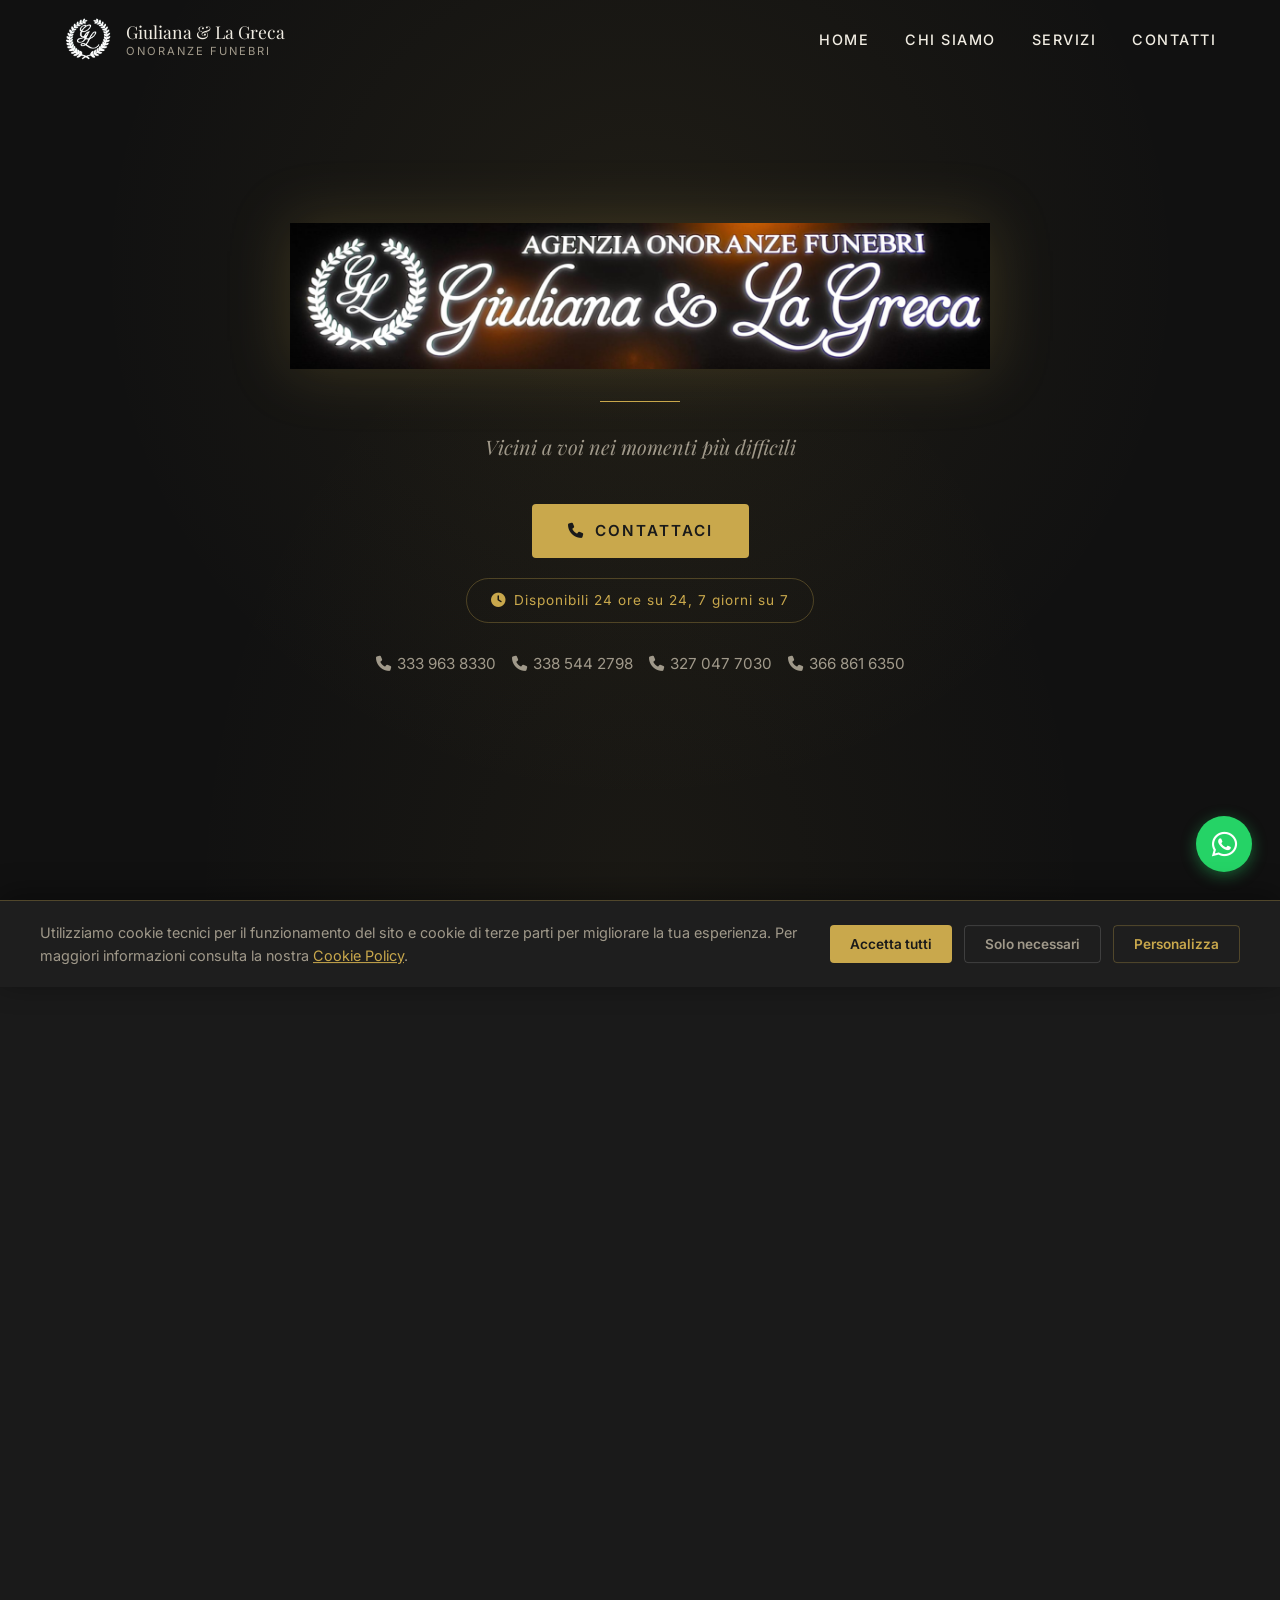
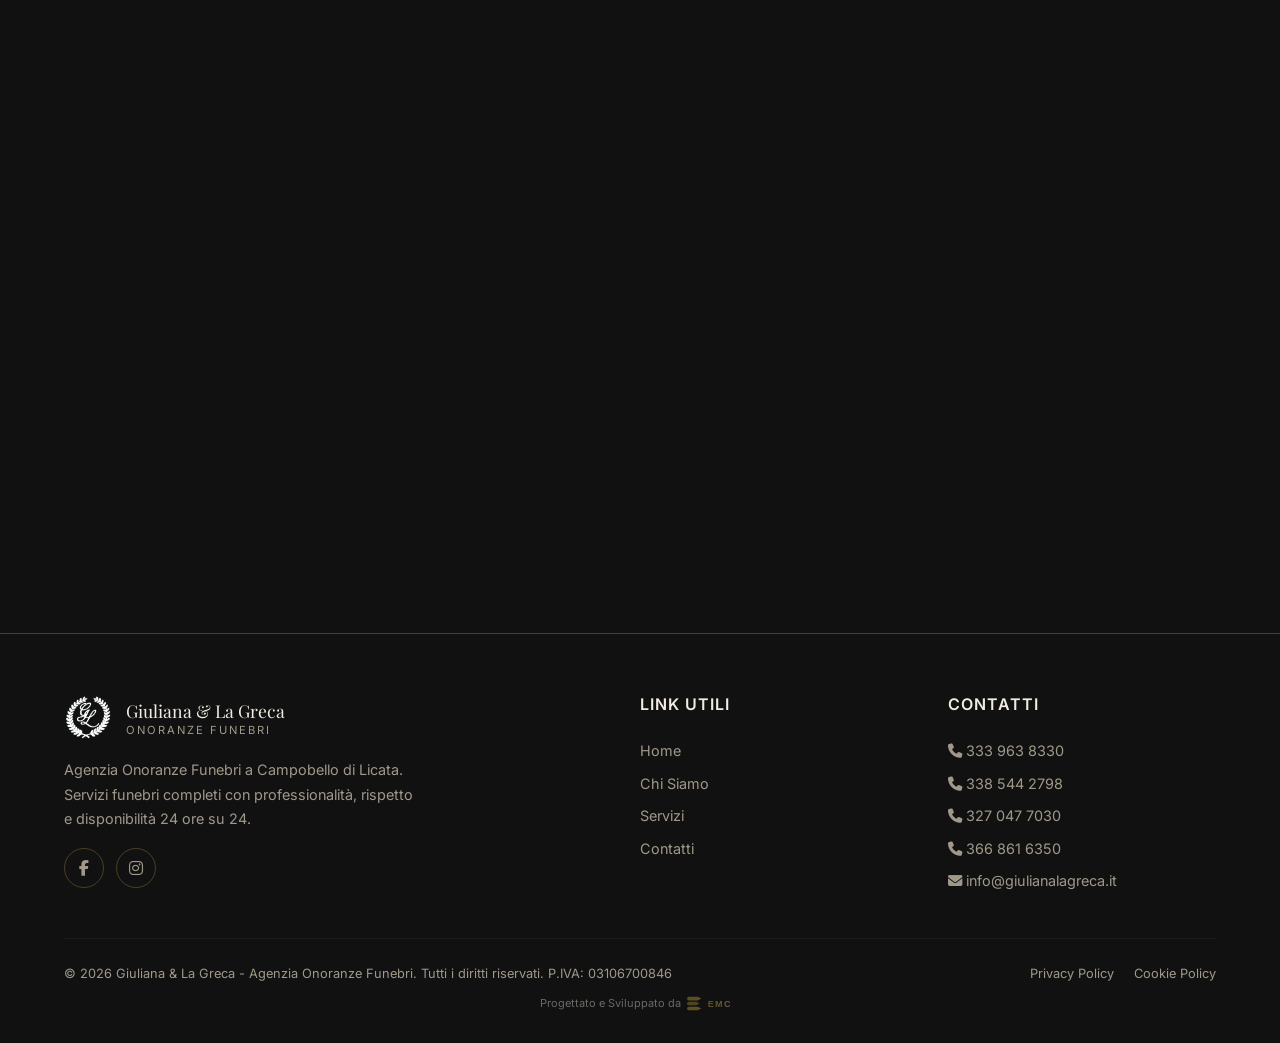
==== commit 8cf1df4d: "Add P.IVA 03106700846 in footer Co-Authored-By: Claude Opus 4.6 <noreply@anthropic.com>" ====
--- a/index.html
+++ b/index.html
@@ -550,7 +550,7 @@
             </div>
 
             <div class="footer-bottom">
-                <p>&copy; <script>document.write(new Date().getFullYear())</script> Giuliana & La Greca - Agenzia Onoranze Funebri. Tutti i diritti riservati. P.IVA: XXXXXXXXXXX</p>
+                <p>&copy; <script>document.write(new Date().getFullYear())</script> Giuliana & La Greca - Agenzia Onoranze Funebri. Tutti i diritti riservati. P.IVA: 03106700846</p>
                 <div class="footer-bottom-links">
                     <a href="privacy.html">Privacy Policy</a>
                     <a href="cookie-policy.html">Cookie Policy</a>
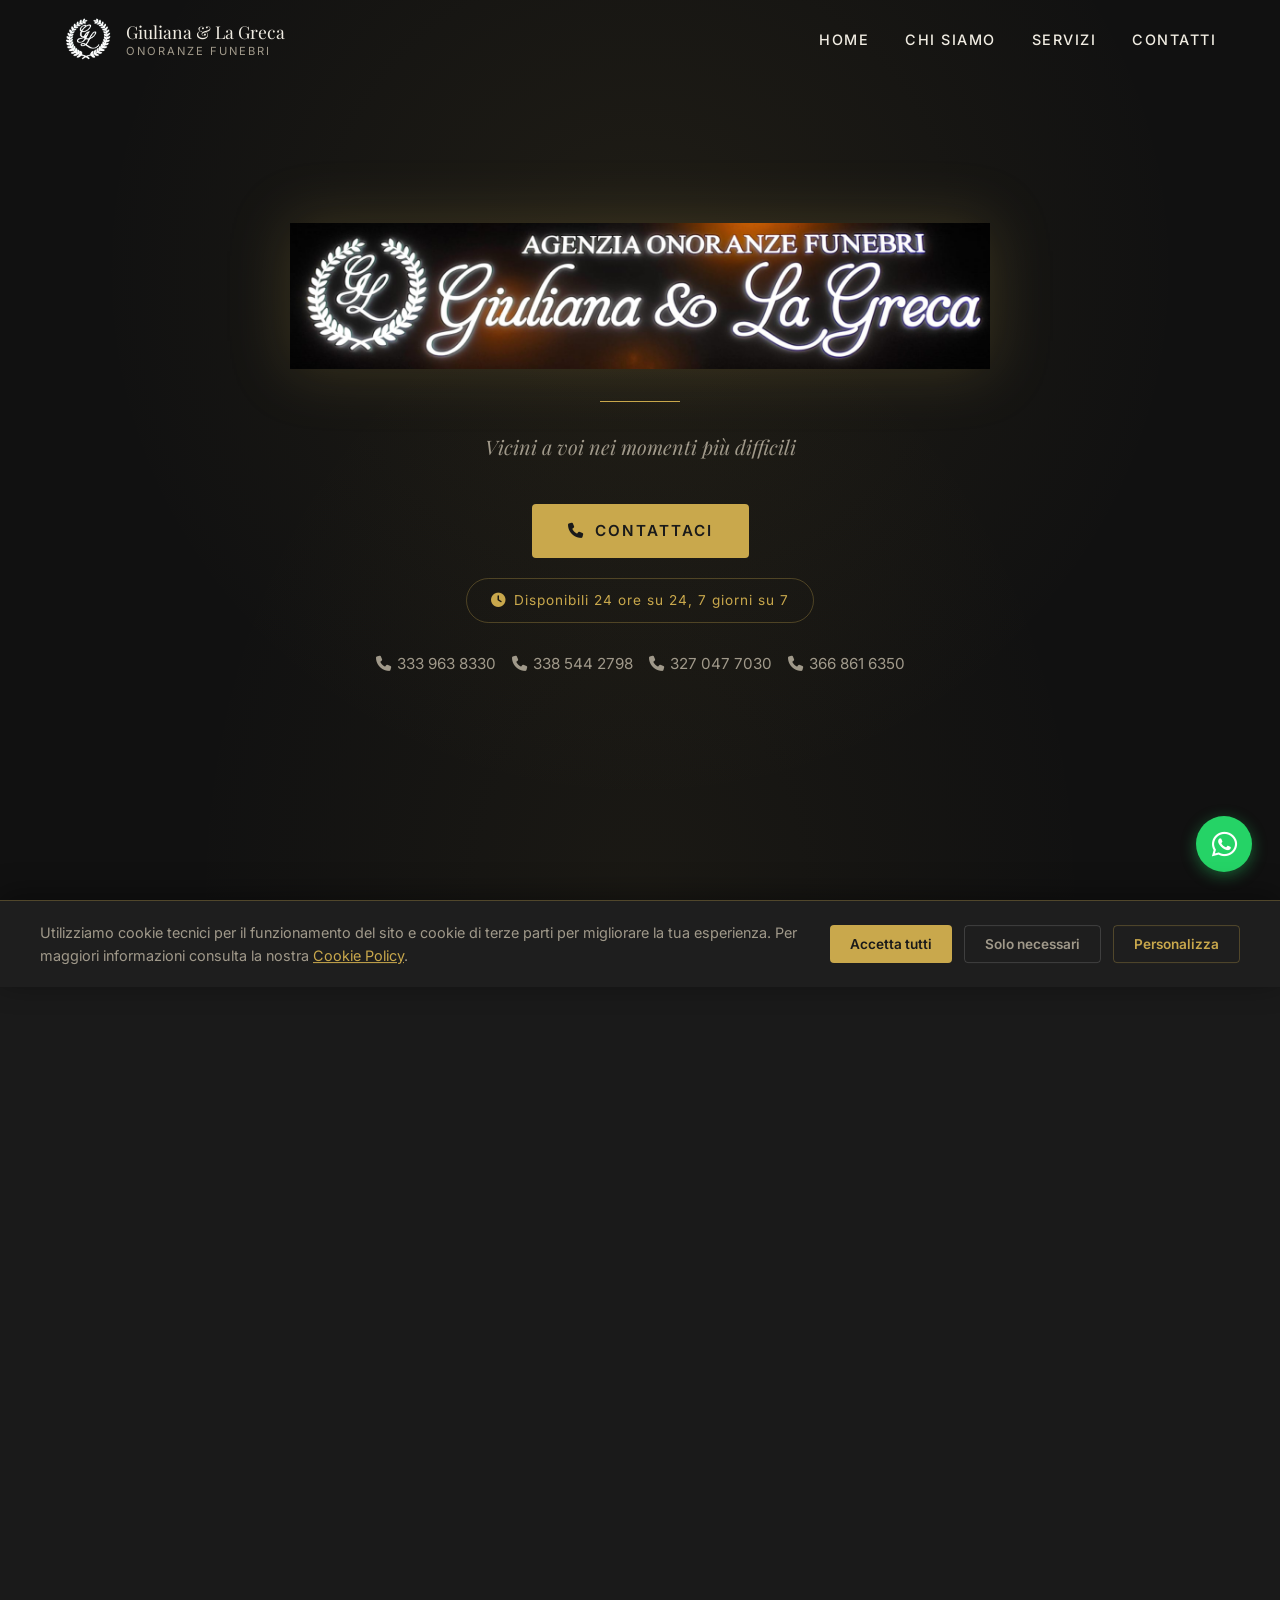
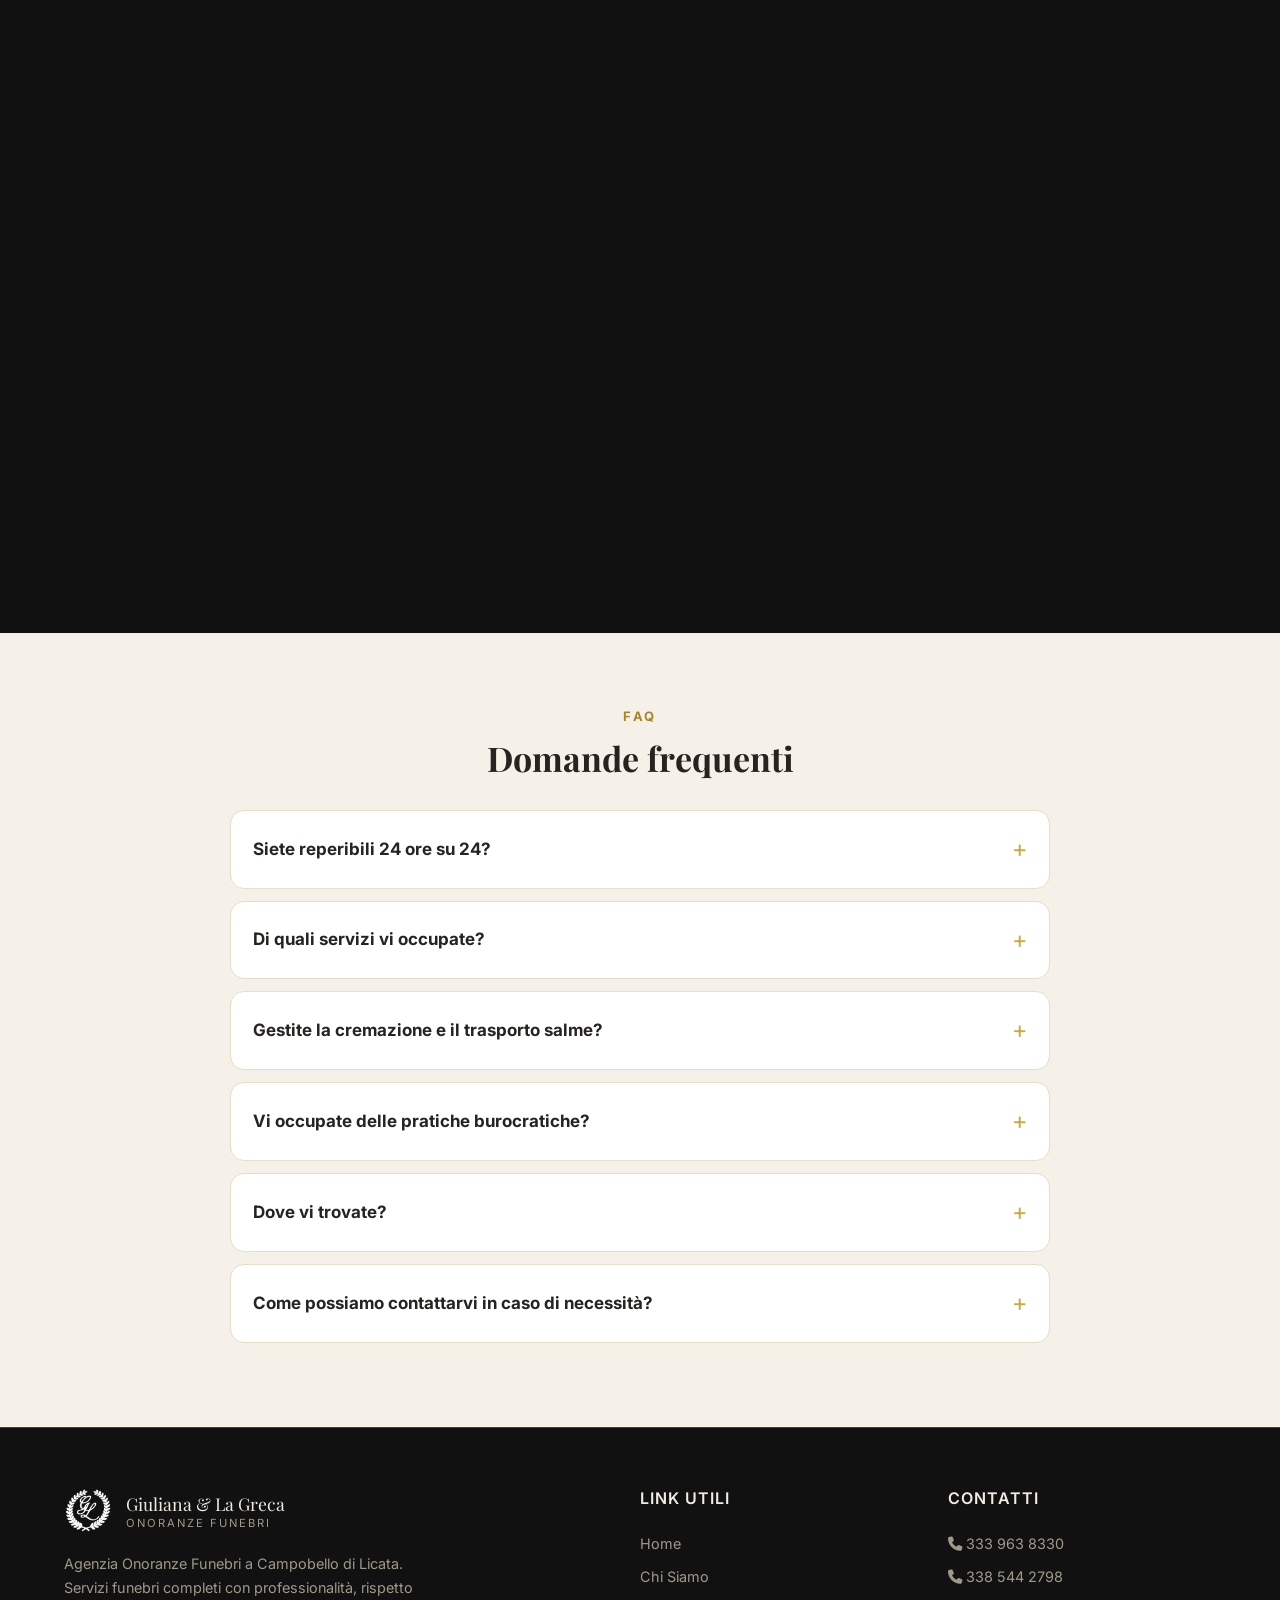
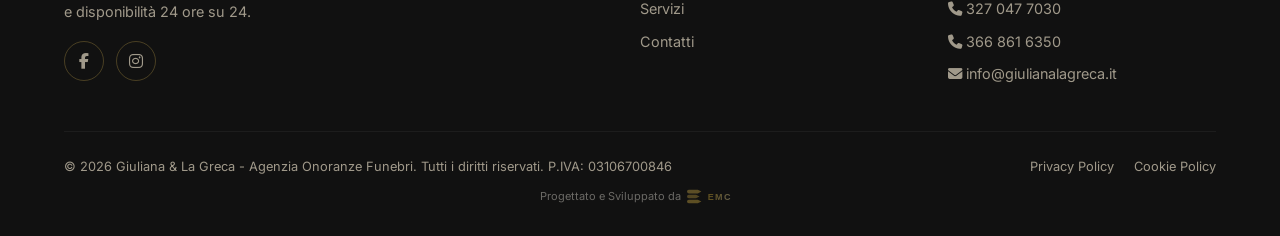
==== commit 34df85cb: "FAQ: sezione domande frequenti + schema FAQPage (SEO/AEO)" ====
--- a/index.html
+++ b/index.html
@@ -24,6 +24,13 @@
     <meta property="og:locale" content="it_IT">
     <meta property="og:url" content="https://www.agenziafunebregiulianalagreca.it/">
     <meta property="og:site_name" content="Giuliana & La Greca - Onoranze Funebri">
+    <meta property="og:image" content="https://www.agenziafunebregiulianalagreca.it/images/logo_no_sfondo.png">
+
+    <!-- Twitter Card -->
+    <meta name="twitter:card" content="summary_large_image">
+    <meta name="twitter:title" content="Onoranze Funebri Giuliana & La Greca - Campobello di Licata">
+    <meta name="twitter:description" content="Onoranze funebri a Campobello di Licata. Servizi funebri completi, cremazione, trasporto salme. Disponibili 24 ore su 24, 7 giorni su 7.">
+    <meta name="twitter:image" content="https://www.agenziafunebregiulianalagreca.it/images/logo_no_sfondo.png">
 
     <title>Onoranze Funebri Campobello di Licata | Giuliana & La Greca - Agenzia Funebre 24/7</title>
 
@@ -93,6 +100,7 @@
         }
     }
     </script>
+<script type="application/ld+json">{"@context":"https://schema.org","@type":"FAQPage","mainEntity":[{"@type":"Question","name":"Siete reperibili 24 ore su 24?","acceptedAnswer":{"@type":"Answer","text":"Sì, siamo disponibili 24 ore su 24, 7 giorni su 7, tutto l’anno. Potete chiamarci in qualsiasi momento al +39 333 963 8330."}},{"@type":"Question","name":"Di quali servizi vi occupate?","acceptedAnswer":{"@type":"Answer","text":"Organizziamo funerali completi: trasporto e vestizione, camera ardente, allestimenti floreali, cremazione, fotoceramica e servizi cimiteriali."}},{"@type":"Question","name":"Gestite la cremazione e il trasporto salme?","acceptedAnswer":{"@type":"Answer","text":"Sì, ci occupiamo della cremazione e del trasporto salme nazionali e internazionali, seguendo ogni fase con cura e discrezione."}},{"@type":"Question","name":"Vi occupate delle pratiche burocratiche?","acceptedAnswer":{"@type":"Answer","text":"Sì, gestiamo tutte le pratiche e i documenti necessari, sollevando la famiglia da ogni incombenza in un momento delicato."}},{"@type":"Question","name":"Dove vi trovate?","acceptedAnswer":{"@type":"Answer","text":"A Campobello di Licata (AG), in Via Crispi 7. Operiamo a Campobello di Licata e nei comuni limitrofi."}},{"@type":"Question","name":"Come possiamo contattarvi in caso di necessità?","acceptedAnswer":{"@type":"Answer","text":"Telefonateci al +39 333 963 8330, attivi 24 ore su 24. Vi assistiamo con rispetto, discrezione e umanità."}}]}</script>
 </head>
 <body>
 
@@ -506,7 +514,37 @@
     </section>
 
     <!-- ========== FOOTER ========== -->
-    <footer class="footer">
+    
+<!-- FAQ (EMC) -->
+<section class="emcfaq-sec" id="faq">
+  <div class="emcfaq-wrap">
+    <p class="emcfaq-eye">FAQ</p>
+    <h2 class="emcfaq-title">Domande frequenti</h2>
+    <div class="emcfaq-list">
+      <details><summary>Siete reperibili 24 ore su 24?</summary><p>Sì, siamo disponibili 24 ore su 24, 7 giorni su 7, tutto l’anno. Potete chiamarci in qualsiasi momento al +39 333 963 8330.</p></details>
+      <details><summary>Di quali servizi vi occupate?</summary><p>Organizziamo funerali completi: trasporto e vestizione, camera ardente, allestimenti floreali, cremazione, fotoceramica e servizi cimiteriali.</p></details>
+      <details><summary>Gestite la cremazione e il trasporto salme?</summary><p>Sì, ci occupiamo della cremazione e del trasporto salme nazionali e internazionali, seguendo ogni fase con cura e discrezione.</p></details>
+      <details><summary>Vi occupate delle pratiche burocratiche?</summary><p>Sì, gestiamo tutte le pratiche e i documenti necessari, sollevando la famiglia da ogni incombenza in un momento delicato.</p></details>
+      <details><summary>Dove vi trovate?</summary><p>A Campobello di Licata (AG), in Via Crispi 7. Operiamo a Campobello di Licata e nei comuni limitrofi.</p></details>
+      <details><summary>Come possiamo contattarvi in caso di necessità?</summary><p>Telefonateci al +39 333 963 8330, attivi 24 ore su 24. Vi assistiamo con rispetto, discrezione e umanità.</p></details>
+    </div>
+  </div>
+</section>
+<style>
+.emcfaq-sec{background:#f5f1e8;padding:72px 20px;font-family:'Inter',sans-serif}
+.emcfaq-wrap{max-width:820px;margin:0 auto}
+.emcfaq-eye{text-align:center;text-transform:uppercase;letter-spacing:.2em;font-size:13px;font-weight:700;color:#a8842f;margin:0 0 8px}
+.emcfaq-title{text-align:center;font-family:'Playfair Display',Georgia,serif;font-size:34px;color:#262320;margin:0 0 30px}
+.emcfaq-list details{background:#ffffff;border:1px solid #e7ddc8;border-radius:14px;margin-bottom:12px;padding:0 22px}
+.emcfaq-list summary{cursor:pointer;list-style:none;padding:18px 0;font-weight:700;color:#262320;display:flex;justify-content:space-between;gap:14px;align-items:center;font-size:17px}
+.emcfaq-list summary::-webkit-details-marker{display:none}
+.emcfaq-list summary::after{content:"+";font-size:24px;font-weight:400;color:#c9a84c;transition:.2s;flex-shrink:0}
+.emcfaq-list details[open] summary::after{transform:rotate(45deg)}
+.emcfaq-list details p{padding:0 0 18px;margin:0;color:#5d564c;line-height:1.65}
+@media(max-width:600px){.emcfaq-title{font-size:27px}}
+</style>
+
+<footer class="footer">
         <div class="container">
             <div class="footer-content">
                 <div class="footer-brand">
@@ -556,7 +594,7 @@
                     <a href="cookie-policy.html">Cookie Policy</a>
                 </div>
             </div>
-            <a href="https://emcdigitalsolutions.github.io/emcdigitalsolutions" target="_blank" rel="noopener" title="Progettato e Sviluppato da EMC Digital Solutions" style="margin-top:10px;display:flex;align-items:center;justify-content:center;gap:6px;opacity:0.4;font-size:11px;text-decoration:none;color:inherit;"><span>Progettato e Sviluppato da</span> <svg xmlns="http://www.w3.org/2000/svg" viewBox="0 0 120 40" height="18"><defs><linearGradient id="emcG" x1="0" y1="0" x2="120" y2="40" gradientUnits="userSpaceOnUse"><stop offset="0%" stop-color="#c9a84c"/><stop offset="45%" stop-color="#d4af37"/><stop offset="100%" stop-color="#f0ece2"/></linearGradient><linearGradient id="emcIG" x1="0" y1="0" x2="40" y2="40" gradientUnits="userSpaceOnUse"><stop offset="0%" stop-color="#c9a84c"/><stop offset="100%" stop-color="#d4af37"/></linearGradient></defs><path d="M4,4 H24 L32,8 L24,12 H4 A4,4 0 0,1 4,4Z" fill="url(#emcIG)"/><path d="M4,15 H20 L28,19 L20,23 H4 A4,4 0 0,1 4,15Z" fill="url(#emcIG)" opacity="0.85"/><path d="M4,26 H24 L32,30 L24,34 H4 A4,4 0 0,1 4,26Z" fill="url(#emcIG)"/><text x="46" y="27" font-family="'Space Grotesk','Segoe UI','Helvetica Neue',Arial,sans-serif" font-size="20" font-weight="700" fill="url(#emcG)" letter-spacing="3">EMC</text></svg></a>
+            <a href="https://www.emcdigitalsolutions.it" target="_blank" rel="noopener" title="Progettato e Sviluppato da EMC Digital Solutions" style="margin-top:10px;display:flex;align-items:center;justify-content:center;gap:6px;opacity:0.4;font-size:11px;text-decoration:none;color:inherit;"><span>Progettato e Sviluppato da</span> <svg xmlns="http://www.w3.org/2000/svg" viewBox="0 0 120 40" height="18"><defs><linearGradient id="emcG" x1="0" y1="0" x2="120" y2="40" gradientUnits="userSpaceOnUse"><stop offset="0%" stop-color="#c9a84c"/><stop offset="45%" stop-color="#d4af37"/><stop offset="100%" stop-color="#f0ece2"/></linearGradient><linearGradient id="emcIG" x1="0" y1="0" x2="40" y2="40" gradientUnits="userSpaceOnUse"><stop offset="0%" stop-color="#c9a84c"/><stop offset="100%" stop-color="#d4af37"/></linearGradient></defs><path d="M4,4 H24 L32,8 L24,12 H4 A4,4 0 0,1 4,4Z" fill="url(#emcIG)"/><path d="M4,15 H20 L28,19 L20,23 H4 A4,4 0 0,1 4,15Z" fill="url(#emcIG)" opacity="0.85"/><path d="M4,26 H24 L32,30 L24,34 H4 A4,4 0 0,1 4,26Z" fill="url(#emcIG)"/><text x="46" y="27" font-family="'Space Grotesk','Segoe UI','Helvetica Neue',Arial,sans-serif" font-size="20" font-weight="700" fill="url(#emcG)" letter-spacing="3">EMC</text></svg></a>
         </div>
     </footer>
 
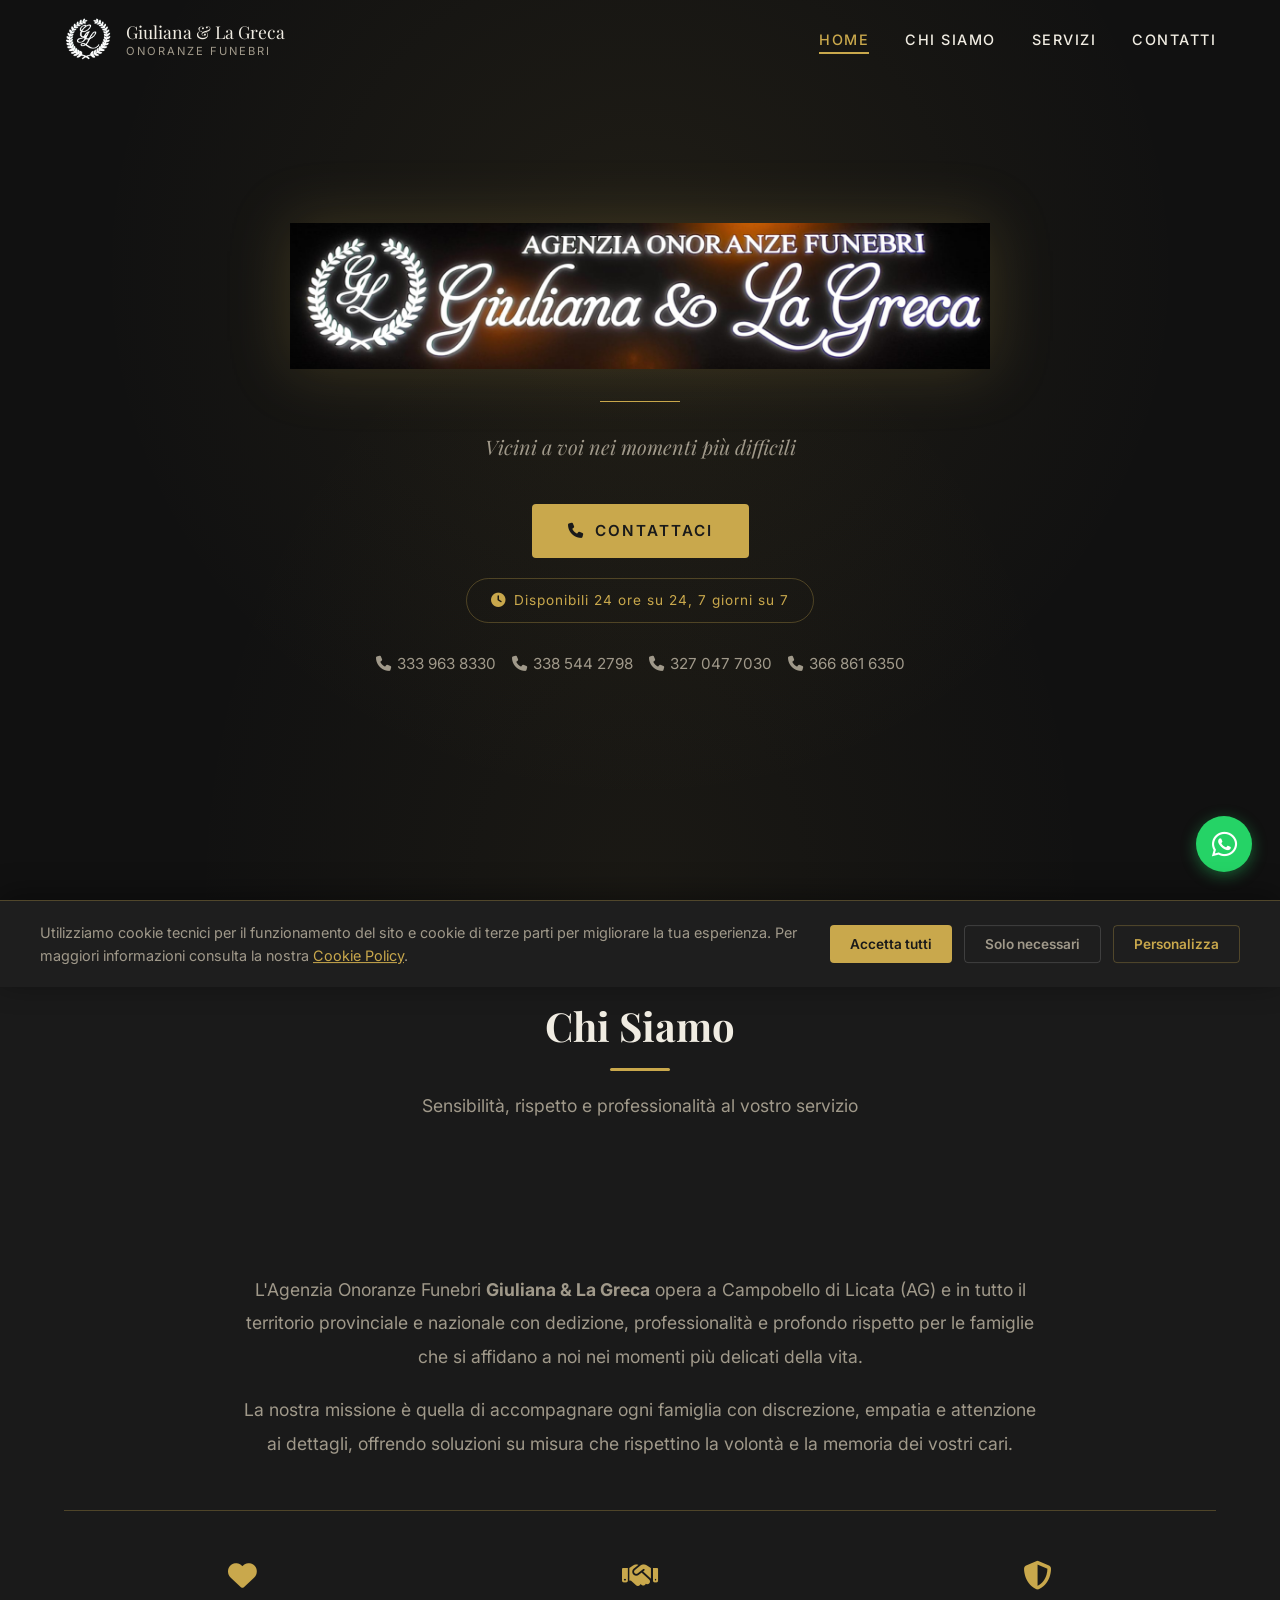
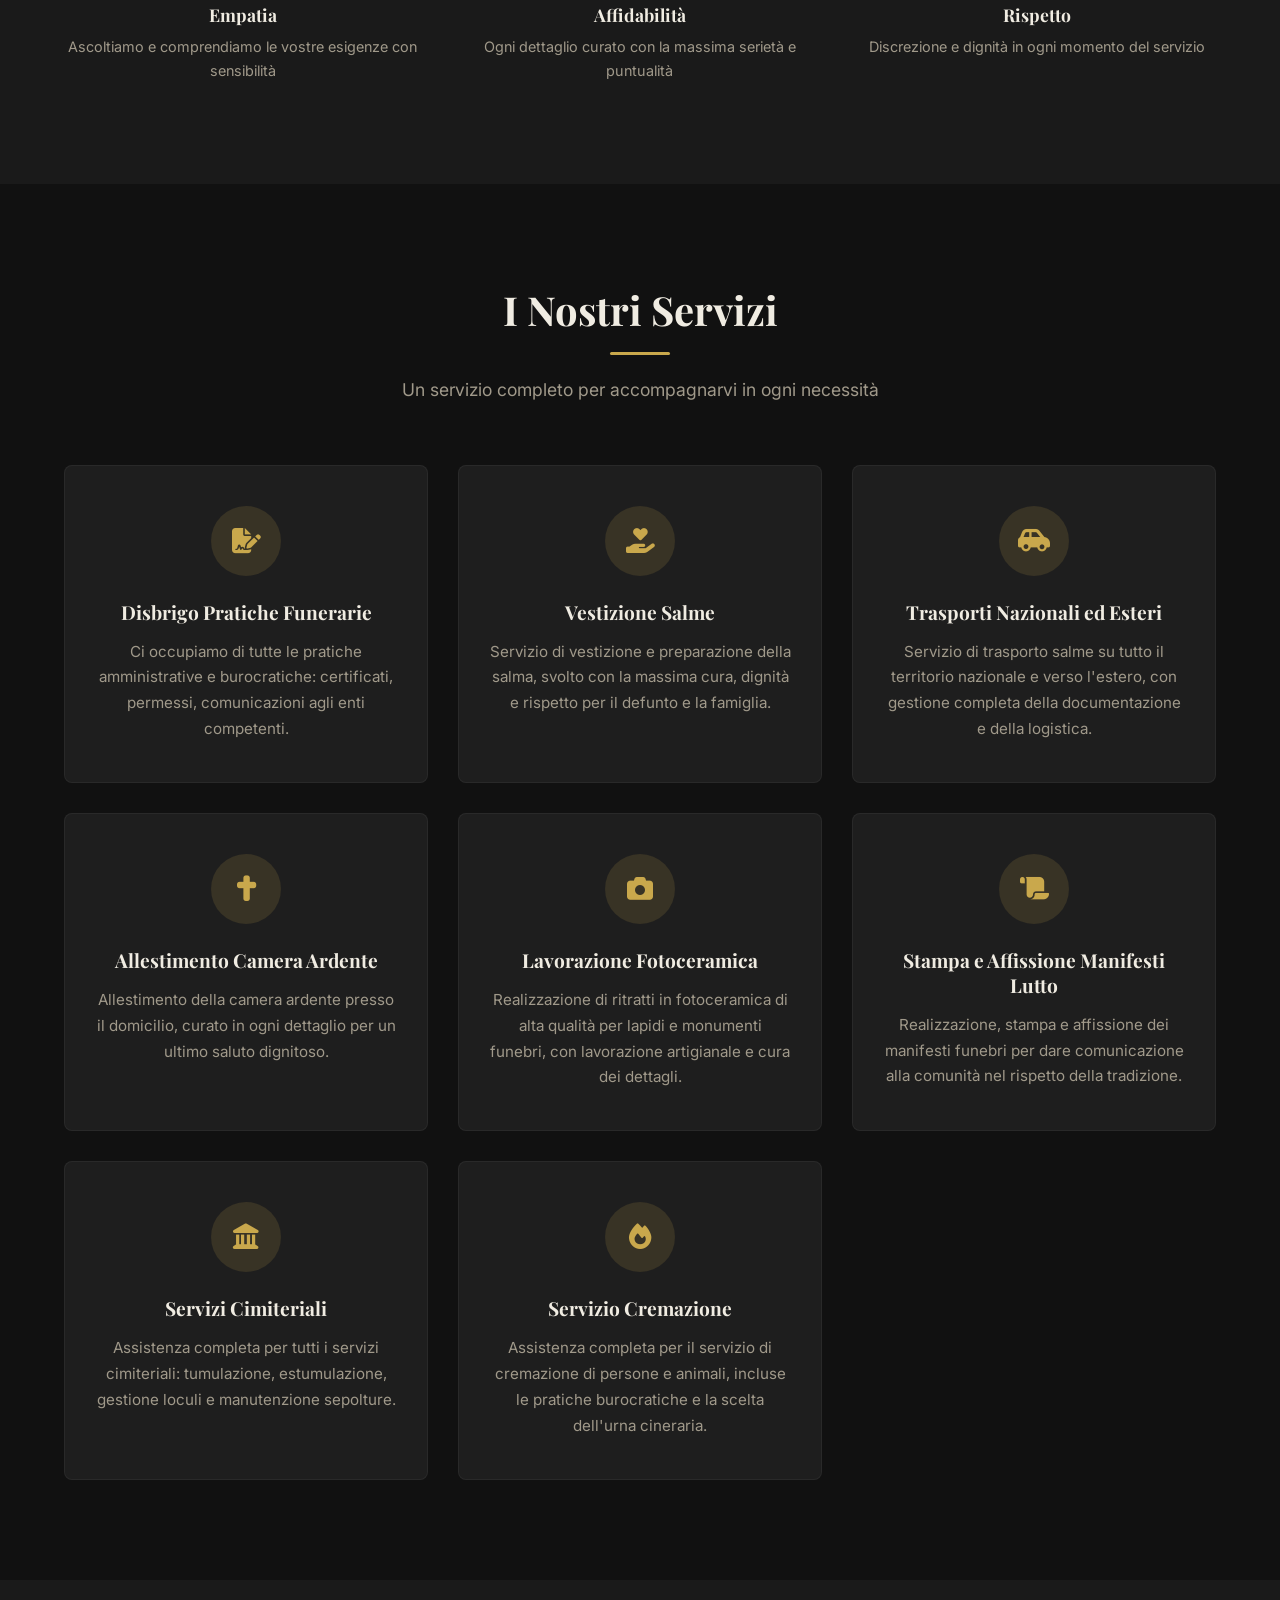
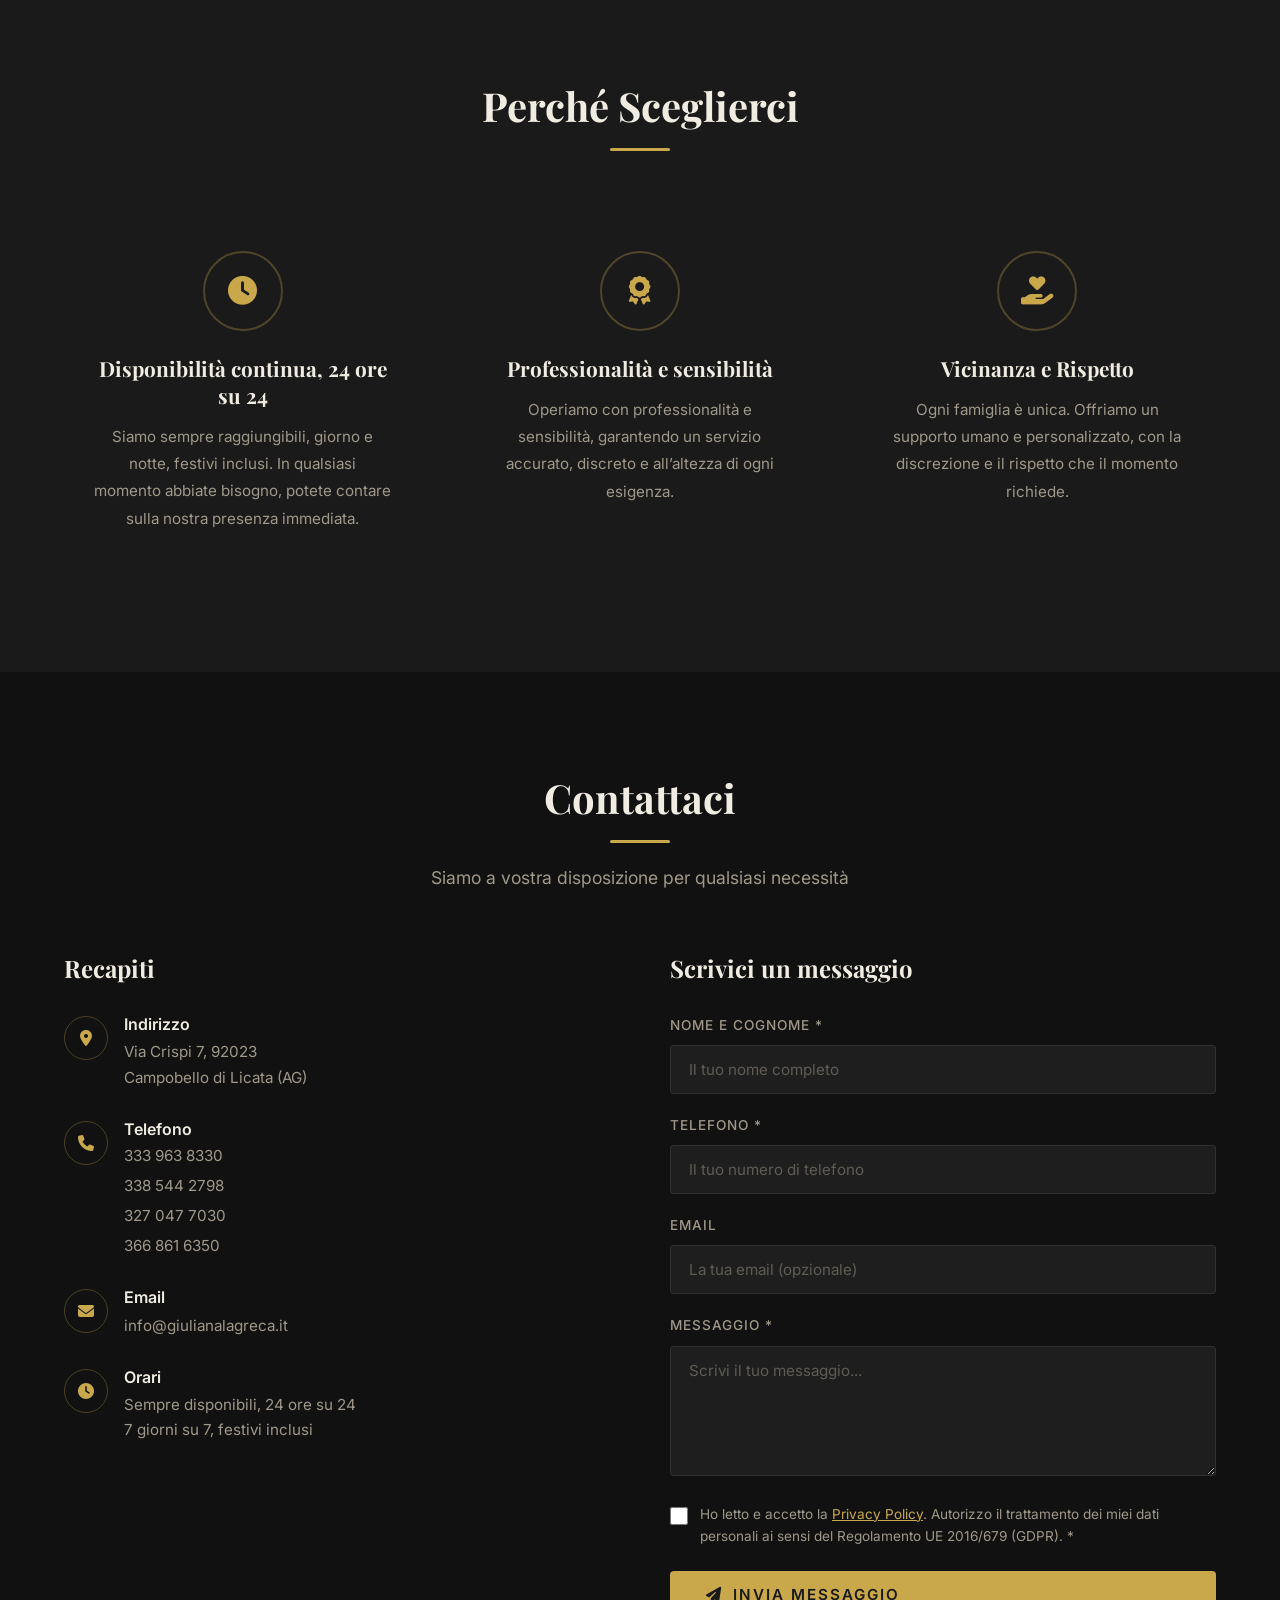
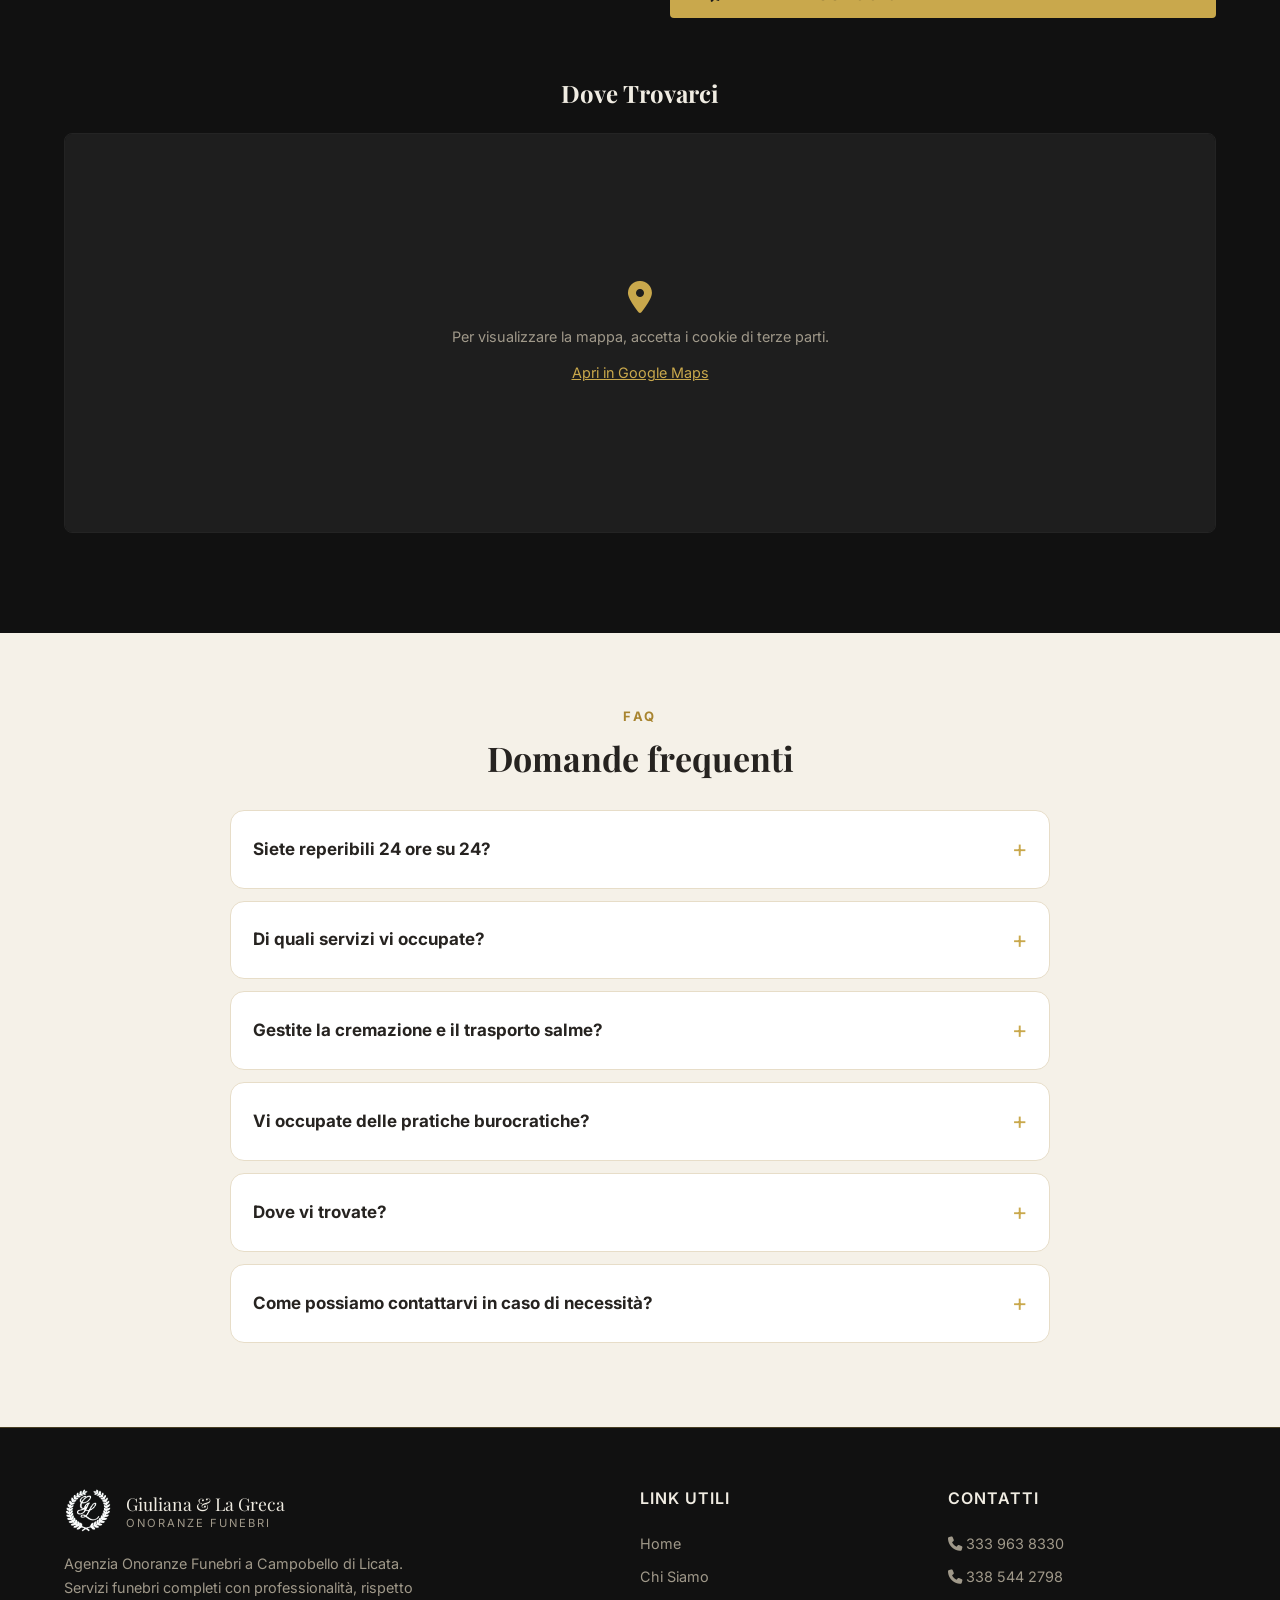
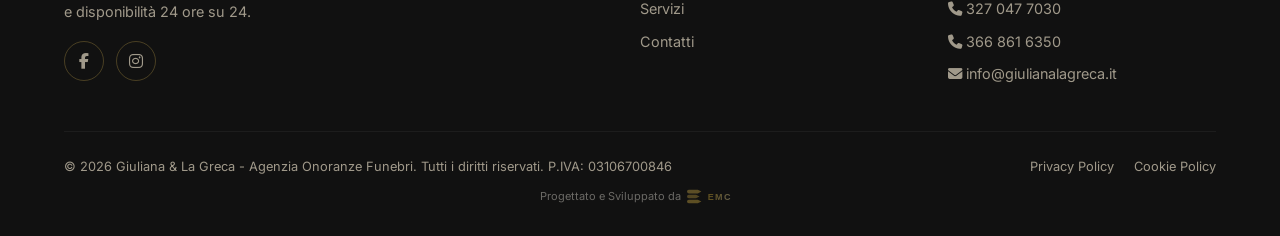
==== commit 0cb3b935: "fix(form): invio reale via Apps Script EMC + script isolato + toast + tel numerico Convertito il for" ====
--- a/index.html
+++ b/index.html
@@ -466,7 +466,7 @@
                         </div>
                         <div class="form-group">
                             <label for="telefono">Telefono *</label>
-                            <input type="tel" id="telefono" name="telefono" placeholder="Il tuo numero di telefono" required>
+                            <input type="tel" id="telefono" name="telefono" inputmode="numeric" autocomplete="tel" pattern="[0-9+ ]*" maxlength="20" oninput="this.value=this.value.replace(/[^0-9+ ]/g,'')" placeholder="Il tuo numero di telefono" required>
                             <p class="error-message">Inserisci il tuo numero di telefono</p>
                         </div>
                         <div class="form-group">
@@ -489,6 +489,7 @@
                         <button type="submit" class="btn btn-primary btn-submit">
                             <i class="fas fa-paper-plane"></i> Invia Messaggio
                         </button>
+                        <div class="form-note" id="formNote"></div>
                     </form>
                     <div class="form-success" id="formSuccess">
                         <i class="fas fa-check-circle"></i>
@@ -657,5 +658,51 @@
     <script src="js/cookie.js"></script>
     <script src="js/main.js"></script>
 
+    <div id="toast" role="status" aria-live="polite"></div>
+    <style>
+    .form-note{font-size:14px;margin-top:12px;padding:11px 14px;border-radius:10px;display:none;font-weight:600}
+    .form-note.ok{display:block;background:rgba(76,175,80,.14);color:#2d8a4e}
+    .form-note.err{display:block;background:rgba(199,57,49,.12);color:#c0392b}
+    #toast{position:fixed;left:50%;top:16px;transform:translate(-50%,-24px);max-width:92%;padding:15px 22px;border-radius:14px;font-size:15px;font-weight:700;color:#fff;text-align:center;box-shadow:0 14px 38px rgba(0,0,0,.28);z-index:99999;opacity:0;pointer-events:none;transition:opacity .3s ease,transform .3s ease}
+    #toast.show{opacity:1;transform:translate(-50%,0)}
+    #toast.ok{background:#2d8a4e}#toast.err{background:#c0392b}
+    </style>
+    <!-- Contact form: script ISOLATO e indipendente (invio reale via Apps Script EMC). -->
+    <script>
+    (function(){
+      function init(){
+        var form=document.getElementById('contactForm');
+        if(!form) return;
+        var note=document.getElementById('formNote');
+        var success=document.getElementById('formSuccess');
+        var API='https://script.google.com/macros/s/AKfycbxLCgN0-mHN86Dk37a5m-p2A3DgMjc8b__aCO_9oBA_amLUn5MlipebKalo5qNIoSWl/exec';
+        var OK='Grazie! Abbiamo ricevuto la tua richiesta, ti ricontatteremo al più presto.';
+        var ERR='Ops, qualcosa è andato storto. Riprova o chiamaci direttamente.';
+        var REQ='Compila i campi obbligatori (nome, telefono e messaggio).';
+        var PRIV='Per inviare, accetta la Privacy Policy.';
+        function val(id){var el=document.getElementById(id);return el?el.value.trim():'';}
+        function showToast(msg,type){var t=document.getElementById('toast');if(!t)return;t.textContent=msg;t.className=type;setTimeout(function(){t.classList.add('show');},10);clearTimeout(t._t);t._t=setTimeout(function(){t.classList.remove('show');},6000);}
+        function showNote(type,msg){if(note){note.className='form-note '+type;note.textContent=msg;}showToast(msg,type);try{if(note)note.scrollIntoView({behavior:'smooth',block:'center'});}catch(e){}}
+        var btn=form.querySelector('button[type="submit"]');
+        var btnLabel=btn?btn.innerHTML:'';
+        form.addEventListener('submit',function(e){
+          e.preventDefault();
+          var honey=form.querySelector('[name="_honey"]');
+          if(honey&&honey.value) return;
+          var nome=val('nome'), tel=val('telefono'), email=val('email'), messaggio=val('messaggio');
+          var privacy=document.getElementById('privacy');
+          if(!nome||!tel||!messaggio){showNote('err',REQ);return;}
+          if(privacy&&!privacy.checked){showNote('err',PRIV);return;}
+          if(btn){btn.disabled=true;btn.innerHTML='<i class="fas fa-spinner fa-spin"></i> Invio in corso...';}
+          fetch(API,{method:'POST',mode:'no-cors',headers:{'Content-Type':'text/plain;charset=utf-8'},body:JSON.stringify({site:'giulianalagreca',name:nome,email:email,phone:tel,message:messaggio})})
+          .then(function(){showNote('ok',OK);form.reset();if(success){form.style.display='none';success.style.display='block';setTimeout(function(){form.style.display='block';success.style.display='none';},5000);}})
+          .catch(function(){showNote('err',ERR);})
+          .finally(function(){if(btn){btn.disabled=false;btn.innerHTML=btnLabel;}});
+        });
+      }
+      if(document.readyState==='loading'){document.addEventListener('DOMContentLoaded',init);}else{init();}
+    })();
+    </script>
+
 </body>
 </html>
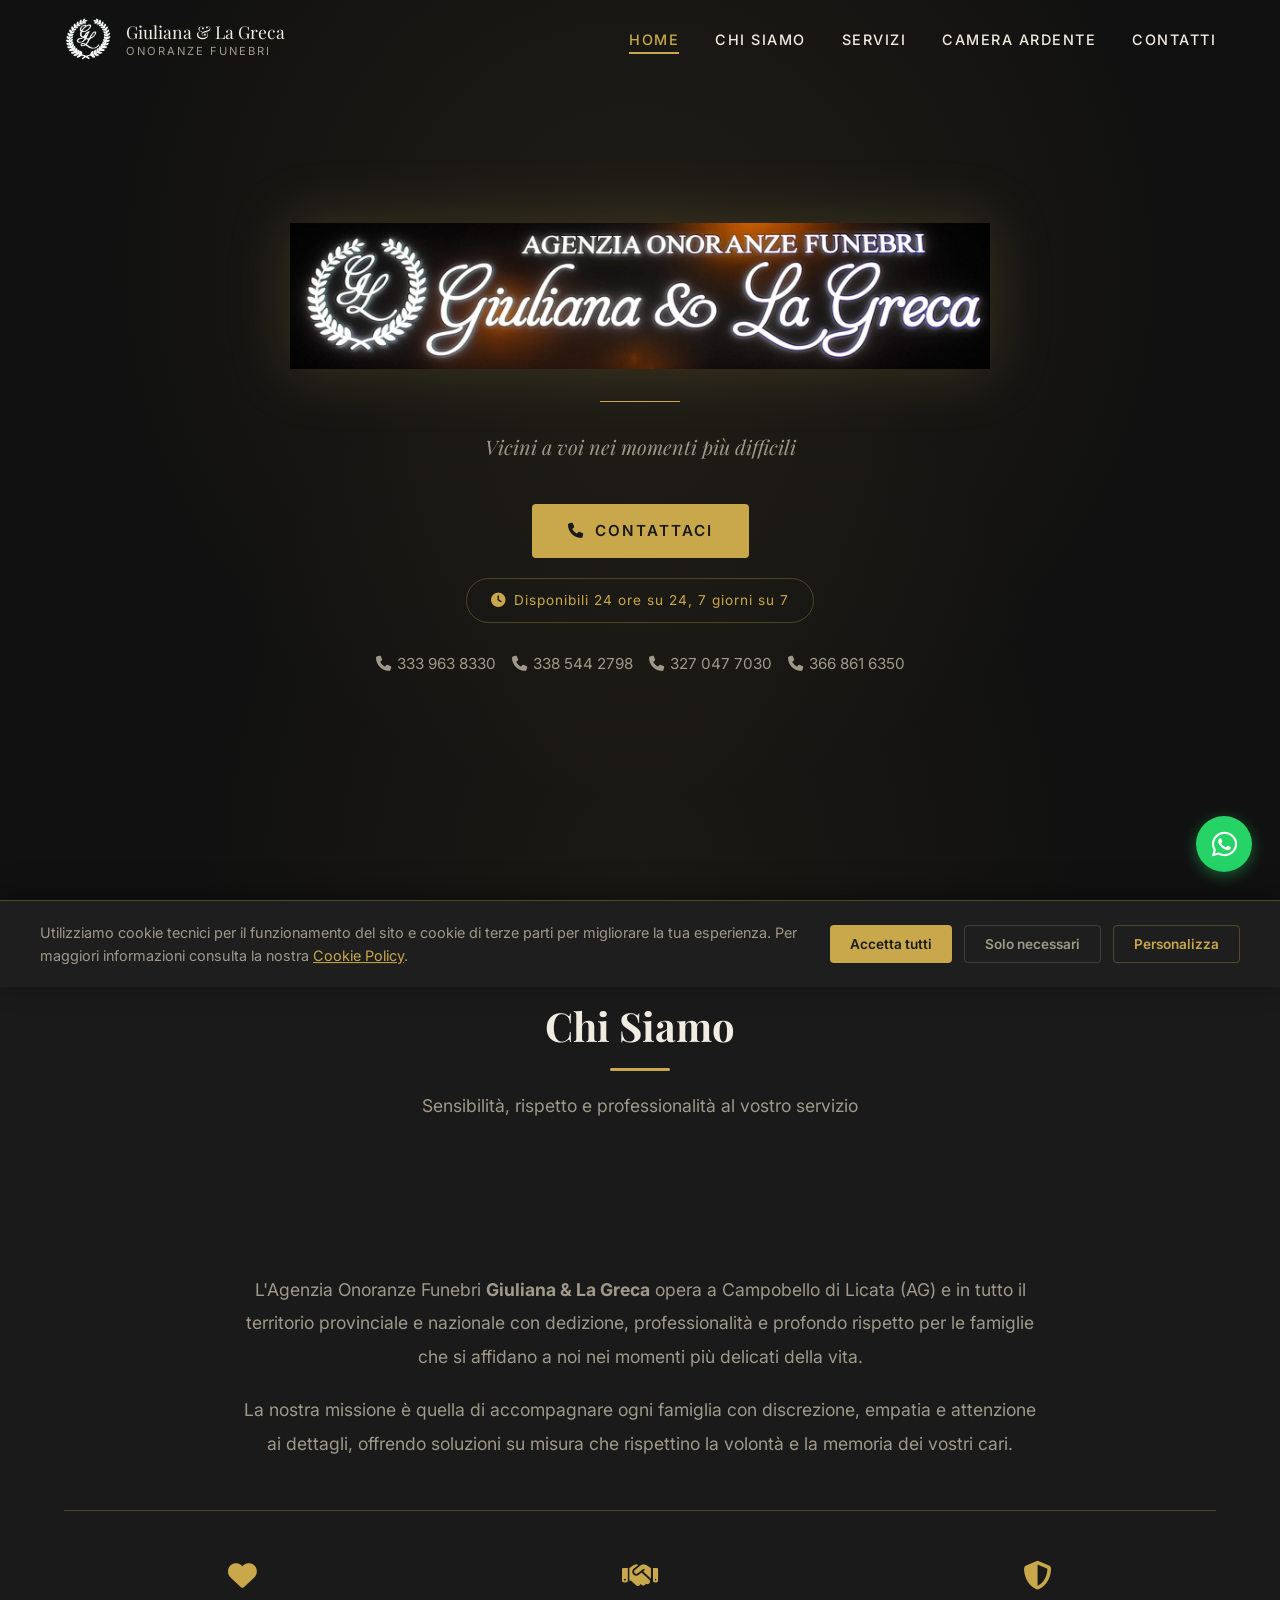
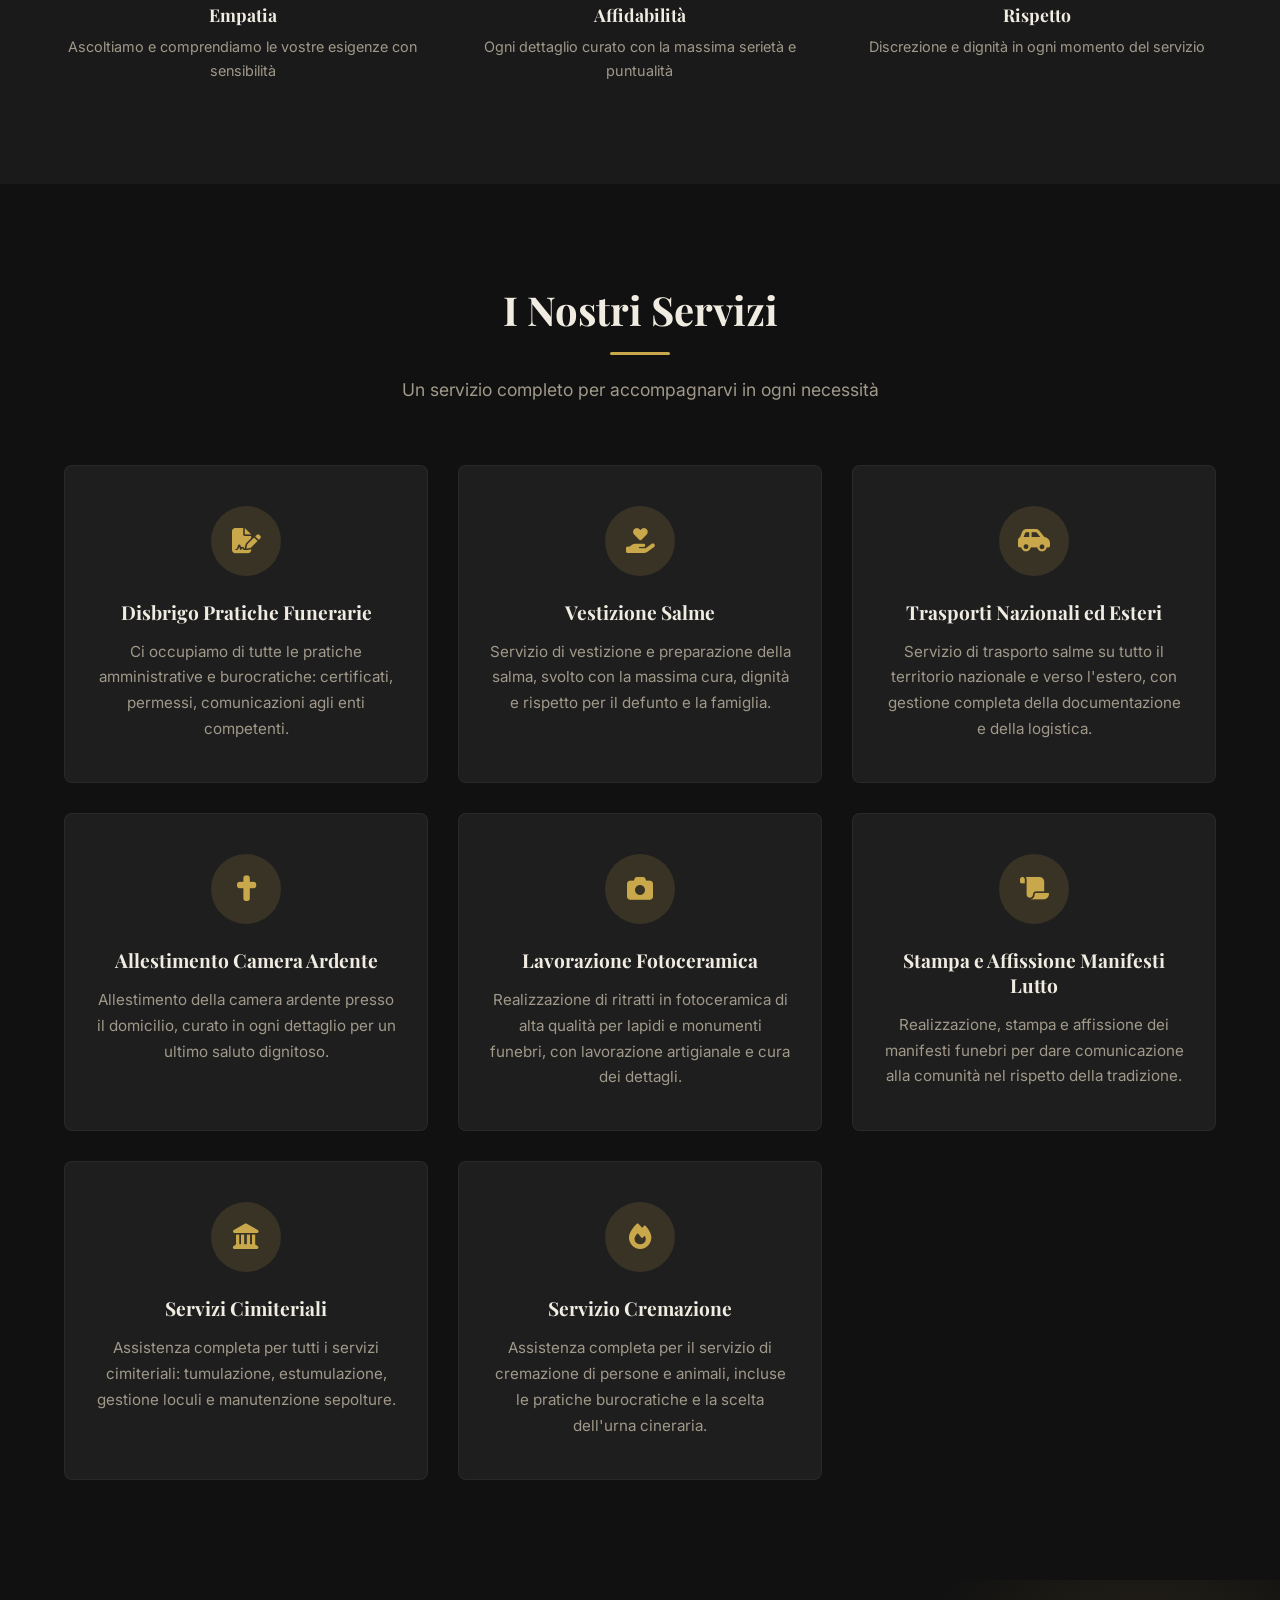
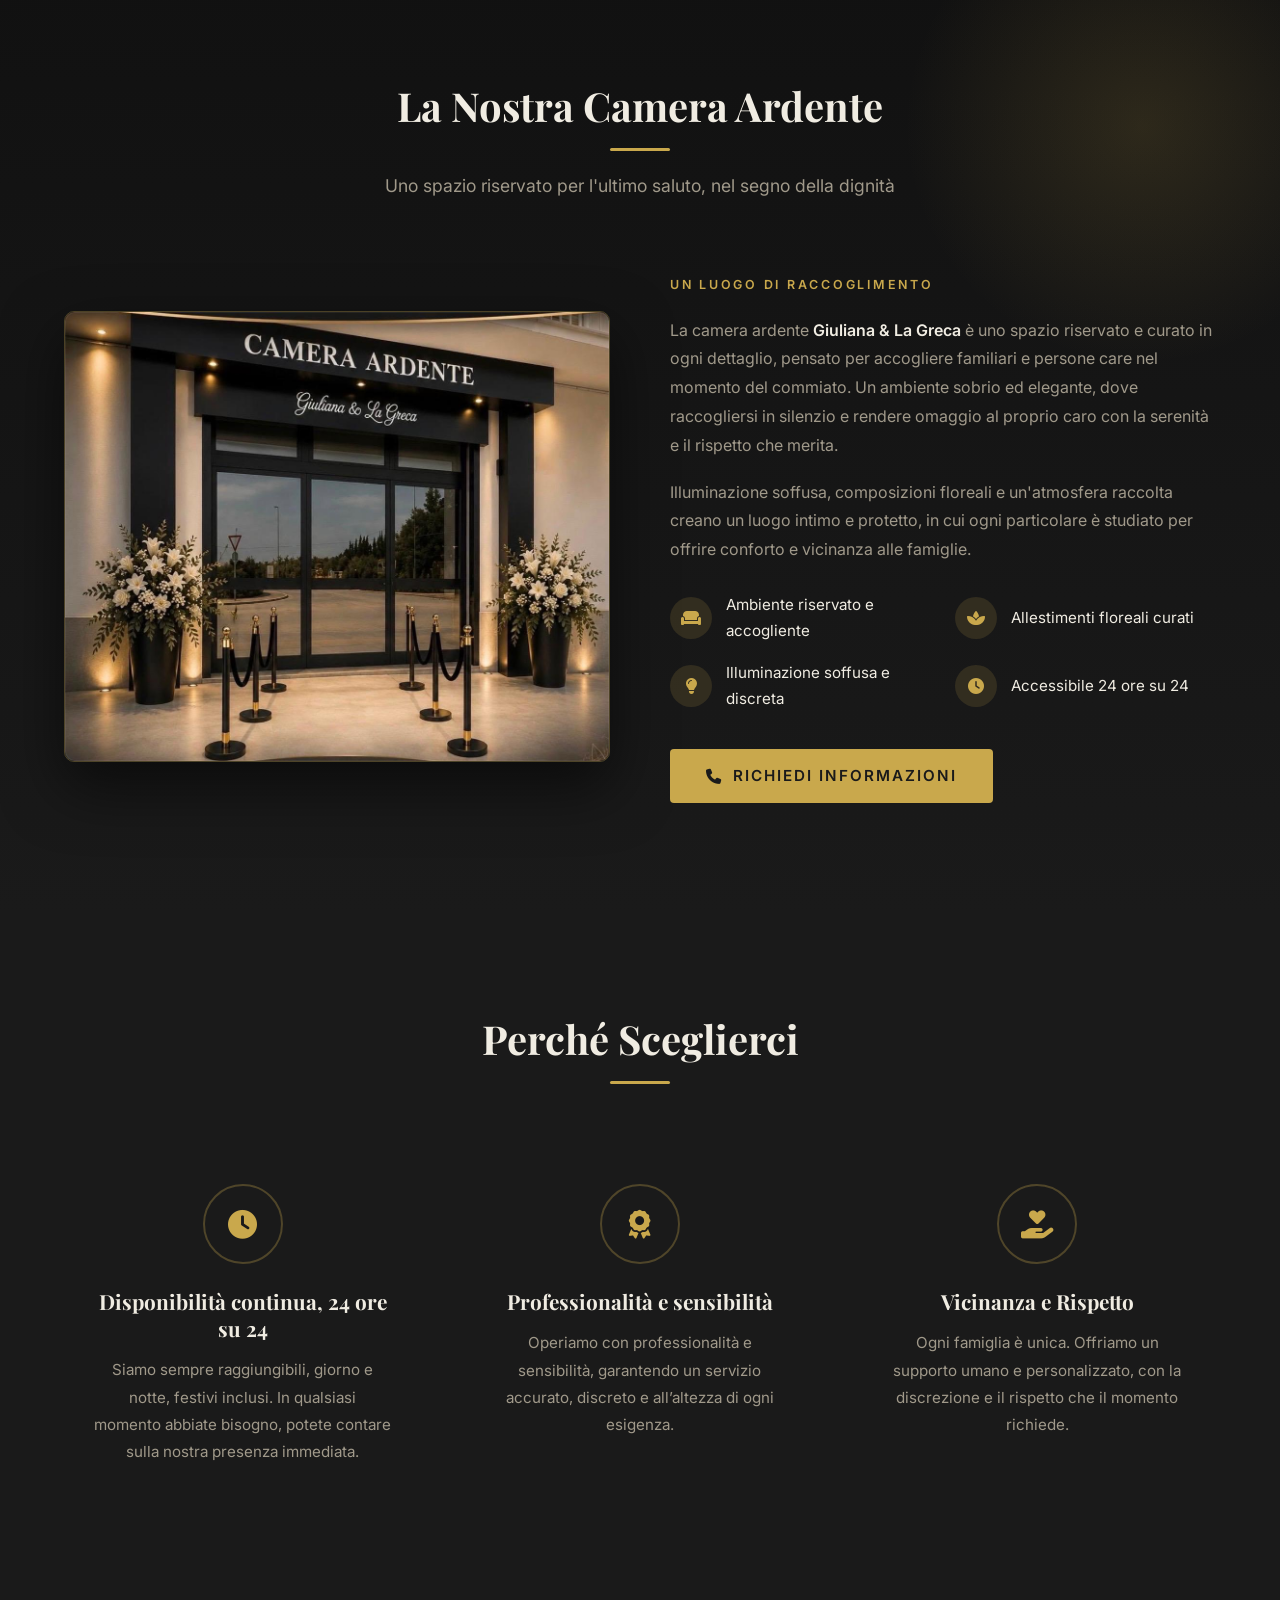
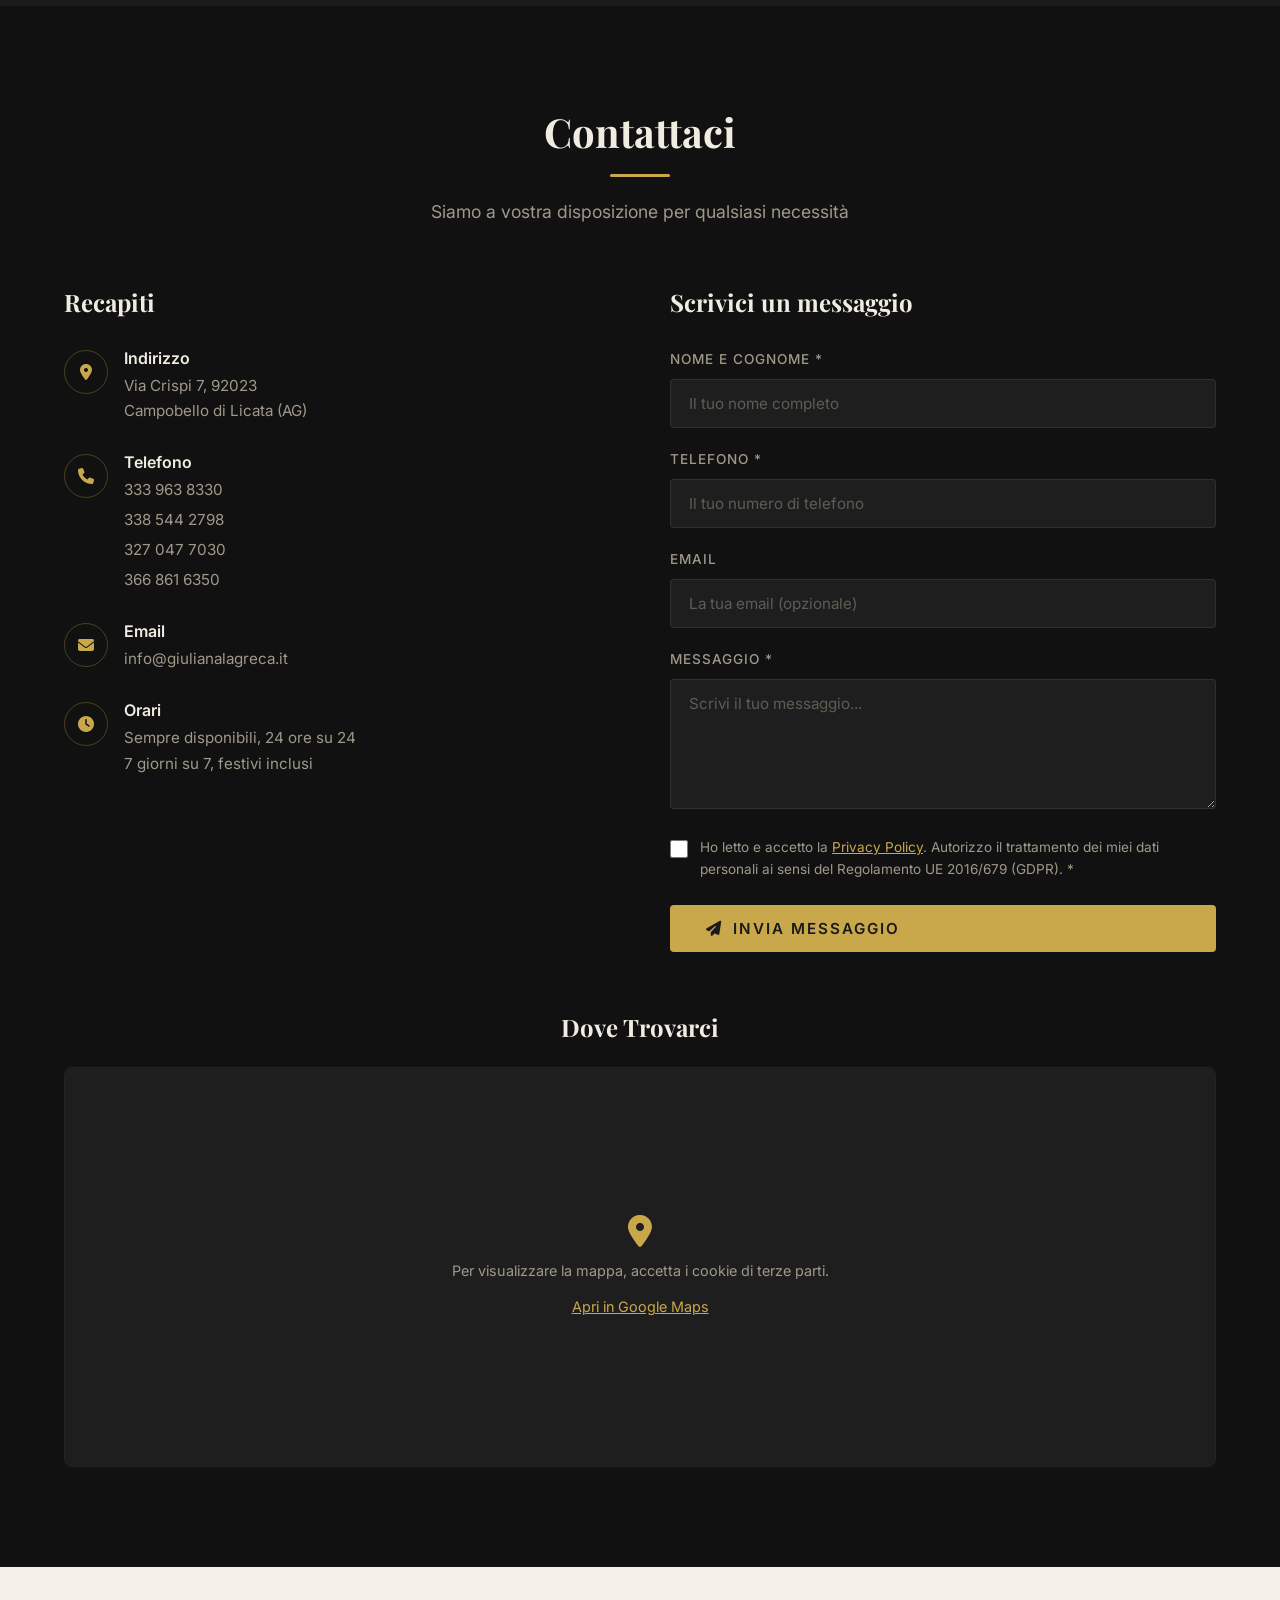
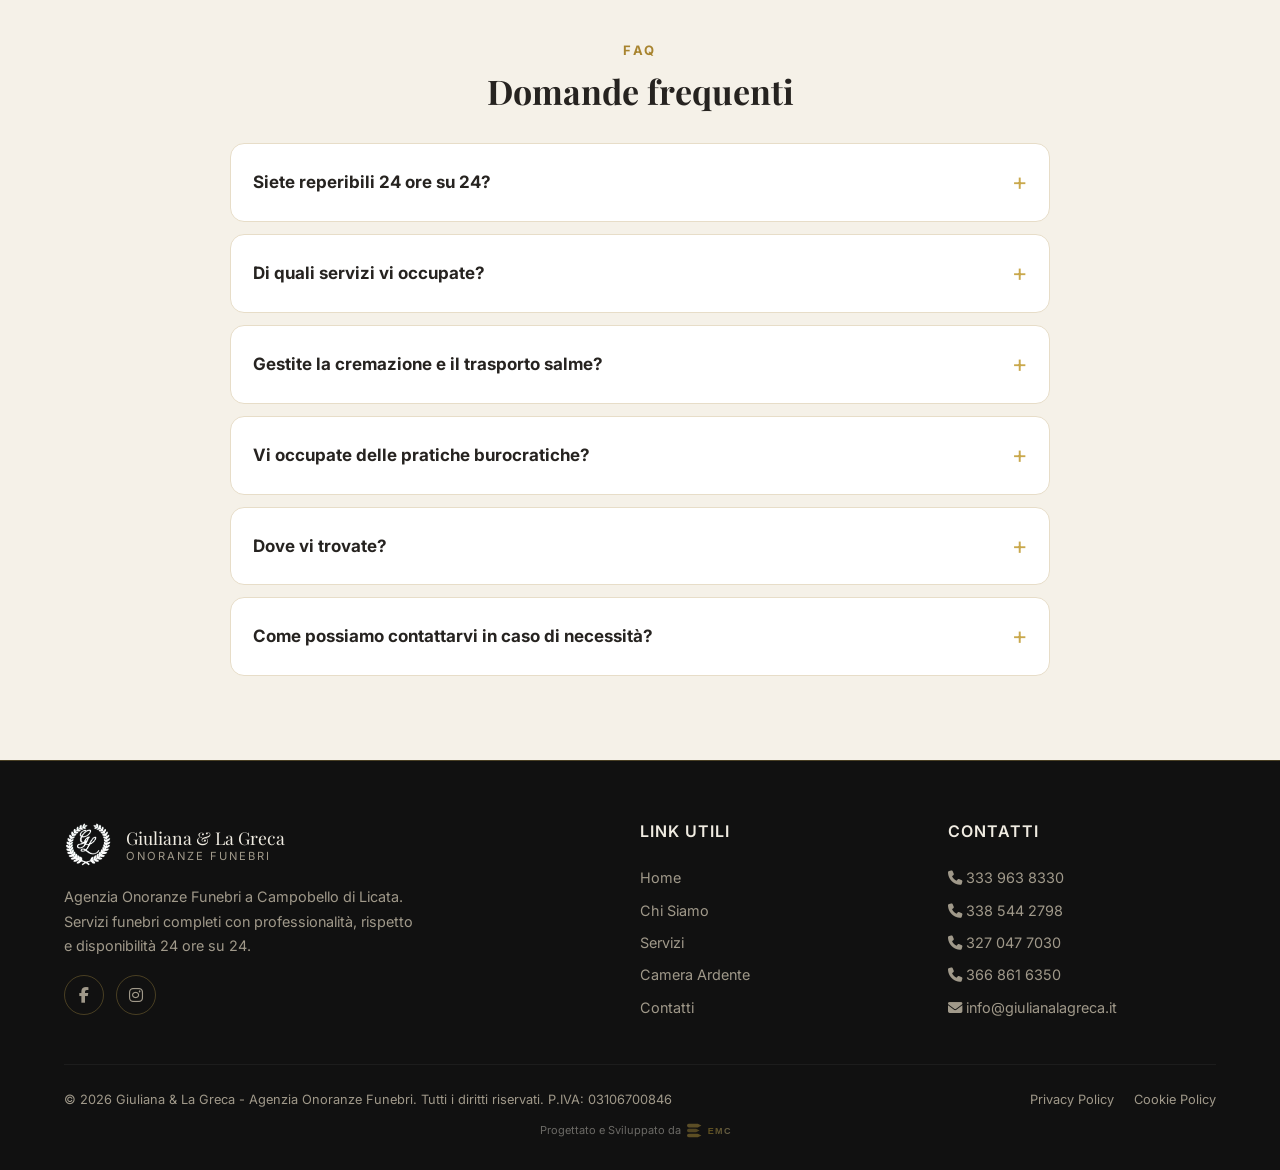
==== commit e9643dae: "Aggiunta sezione Camera Ardente con foto reale e voce di menu Nuova sezione split (foto + testo) tem" ====
--- a/index.html
+++ b/index.html
@@ -12,6 +12,10 @@
       gtag('config', 'G-J52HL3TFQC');
     </script>
     <meta name="description" content="Onoranze Funebri Giuliana & La Greca a Campobello di Licata (AG). Servizi funebri completi: cremazione, trasporto salme nazionali e internazionali, fotoceramica, servizi cimiteriali. Disponibili 24/7.">
+    <meta name="geo.region" content="IT-AG">
+    <meta name="geo.placename" content="Campobello di Licata">
+    <meta name="geo.position" content="37.2614;13.8189">
+    <meta name="ICBM" content="37.2614, 13.8189">
     <meta name="keywords" content="onoranze funebri Campobello di Licata, agenzia funebre Campobello, funerali Campobello di Licata, cremazione Campobello, trasporto salme Agrigento, onoranze funebri Agrigento, pompe funebri Campobello di Licata, Giuliana La Greca">
     <meta name="author" content="Giuliana & La Greca - Onoranze Funebri">
     <meta name="robots" content="index, follow">
@@ -120,6 +124,7 @@
                     <li><a href="#hero">Home</a></li>
                     <li><a href="#chi-siamo">Chi Siamo</a></li>
                     <li><a href="#servizi">Servizi</a></li>
+                    <li><a href="#camera-ardente">Camera Ardente</a></li>
                     <li><a href="#contatti">Contatti</a></li>
                 </ul>
 
@@ -263,6 +268,66 @@
                     </div>
                     <h3>Servizio Cremazione</h3>
                     <p>Assistenza completa per il servizio di cremazione di persone e animali, incluse le pratiche burocratiche e la scelta dell'urna cineraria.</p>
+                </div>
+            </div>
+        </div>
+    </section>
+
+    <!-- ========== CAMERA ARDENTE ========== -->
+    <section class="section chamber" id="camera-ardente">
+        <div class="chamber-glow" aria-hidden="true"></div>
+        <div class="container">
+            <div class="section-header fade-in">
+                <h2>La Nostra Camera Ardente</h2>
+                <div class="section-line"></div>
+                <p>Uno spazio riservato per l'ultimo saluto, nel segno della dignità</p>
+            </div>
+
+            <div class="chamber-grid">
+                <div class="chamber-media fade-in-left">
+                    <div class="chamber-frame">
+                        <img src="images/camera_ardente.jpeg"
+                             alt="Ingresso della Camera Ardente Giuliana & La Greca, allestita con composizioni floreali di gigli bianchi"
+                             width="1128" height="980" loading="lazy">
+                    </div>
+                </div>
+
+                <div class="chamber-content fade-in-right">
+                    <span class="chamber-eyebrow">Un luogo di raccoglimento</span>
+                    <p>
+                        La camera ardente <strong>Giuliana &amp; La Greca</strong> è uno spazio riservato e
+                        curato in ogni dettaglio, pensato per accogliere familiari e persone care nel momento
+                        del commiato. Un ambiente sobrio ed elegante, dove raccogliersi in silenzio e rendere
+                        omaggio al proprio caro con la serenità e il rispetto che merita.
+                    </p>
+                    <p>
+                        Illuminazione soffusa, composizioni floreali e un'atmosfera raccolta creano un luogo
+                        intimo e protetto, in cui ogni particolare è studiato per offrire conforto e vicinanza
+                        alle famiglie.
+                    </p>
+
+                    <ul class="chamber-features">
+                        <li>
+                            <i class="fas fa-couch"></i>
+                            <span>Ambiente riservato e accogliente</span>
+                        </li>
+                        <li>
+                            <i class="fas fa-spa"></i>
+                            <span>Allestimenti floreali curati</span>
+                        </li>
+                        <li>
+                            <i class="fas fa-lightbulb"></i>
+                            <span>Illuminazione soffusa e discreta</span>
+                        </li>
+                        <li>
+                            <i class="fas fa-clock"></i>
+                            <span>Accessibile 24 ore su 24</span>
+                        </li>
+                    </ul>
+
+                    <a href="#contatti" class="btn btn-primary chamber-cta">
+                        <i class="fas fa-phone"></i> Richiedi informazioni
+                    </a>
                 </div>
             </div>
         </div>
@@ -572,6 +637,7 @@
                         <a href="#hero">Home</a>
                         <a href="#chi-siamo">Chi Siamo</a>
                         <a href="#servizi">Servizi</a>
+                        <a href="#camera-ardente">Camera Ardente</a>
                         <a href="#contatti">Contatti</a>
                     </div>
                 </div>
--- a/css/style.css
+++ b/css/style.css
@@ -673,6 +673,158 @@
     line-height: 1.7;
 }
 
+/* --- Camera Ardente --- */
+.chamber {
+    background: linear-gradient(180deg, var(--bg-secondary) 0%, var(--bg-primary) 100%);
+    position: relative;
+    overflow: hidden;
+}
+
+.chamber-glow {
+    position: absolute;
+    top: -10%;
+    right: -8%;
+    width: 480px;
+    height: 480px;
+    background: radial-gradient(circle, var(--accent-gold-glow) 0%, transparent 70%);
+    pointer-events: none;
+    z-index: 0;
+}
+
+.chamber .container {
+    position: relative;
+    z-index: 1;
+}
+
+.chamber-grid {
+    display: grid;
+    grid-template-columns: 1fr 1fr;
+    gap: 60px;
+    align-items: center;
+}
+
+.chamber-media {
+    position: relative;
+}
+
+.chamber-frame {
+    position: relative;
+    border-radius: 10px;
+    overflow: hidden;
+    border: 1px solid var(--accent-gold-transparent);
+    box-shadow: 0 24px 60px rgba(0, 0, 0, 0.55);
+}
+
+.chamber-frame::after {
+    content: '';
+    position: absolute;
+    inset: 0;
+    border-radius: 10px;
+    box-shadow: inset 0 0 0 1px rgba(240, 236, 226, 0.06);
+    pointer-events: none;
+}
+
+.chamber-frame img {
+    width: 100%;
+    height: 100%;
+    object-fit: cover;
+    display: block;
+    transition: transform var(--transition-slow);
+}
+
+.chamber-media:hover .chamber-frame img {
+    transform: scale(1.03);
+}
+
+.chamber-content {
+    padding: 10px 0;
+}
+
+.chamber-eyebrow {
+    display: inline-block;
+    font-family: var(--font-body);
+    text-transform: uppercase;
+    letter-spacing: 0.22em;
+    font-size: 0.78rem;
+    font-weight: 600;
+    color: var(--accent-gold);
+    margin-bottom: 20px;
+}
+
+.chamber-content p {
+    color: var(--text-secondary);
+    font-size: 1rem;
+    line-height: 1.8;
+    margin-bottom: 18px;
+}
+
+.chamber-content p strong {
+    color: var(--text-primary);
+    font-weight: 600;
+}
+
+.chamber-features {
+    margin: 28px 0 34px;
+    display: grid;
+    grid-template-columns: 1fr 1fr;
+    gap: 16px 24px;
+}
+
+.chamber-features li {
+    display: flex;
+    align-items: center;
+    gap: 14px;
+    color: var(--text-primary);
+    font-size: 0.95rem;
+}
+
+.chamber-features i {
+    flex-shrink: 0;
+    width: 42px;
+    height: 42px;
+    border-radius: 50%;
+    background: var(--accent-gold-glow);
+    color: var(--accent-gold);
+    display: flex;
+    align-items: center;
+    justify-content: center;
+    font-size: 1rem;
+    transition: all var(--transition);
+}
+
+.chamber-features li:hover i {
+    background: var(--accent-gold);
+    color: var(--text-dark);
+}
+
+.chamber-cta {
+    margin-top: 4px;
+}
+
+@media (max-width: 900px) {
+    .chamber-grid {
+        grid-template-columns: 1fr;
+        gap: 40px;
+    }
+
+    .chamber-content {
+        text-align: center;
+    }
+
+    .chamber-features {
+        text-align: left;
+        max-width: 440px;
+        margin-left: auto;
+        margin-right: auto;
+    }
+}
+
+@media (max-width: 480px) {
+    .chamber-features {
+        grid-template-columns: 1fr;
+    }
+}
+
 /* --- Galleria --- */
 .gallery {
     background: var(--bg-primary);
